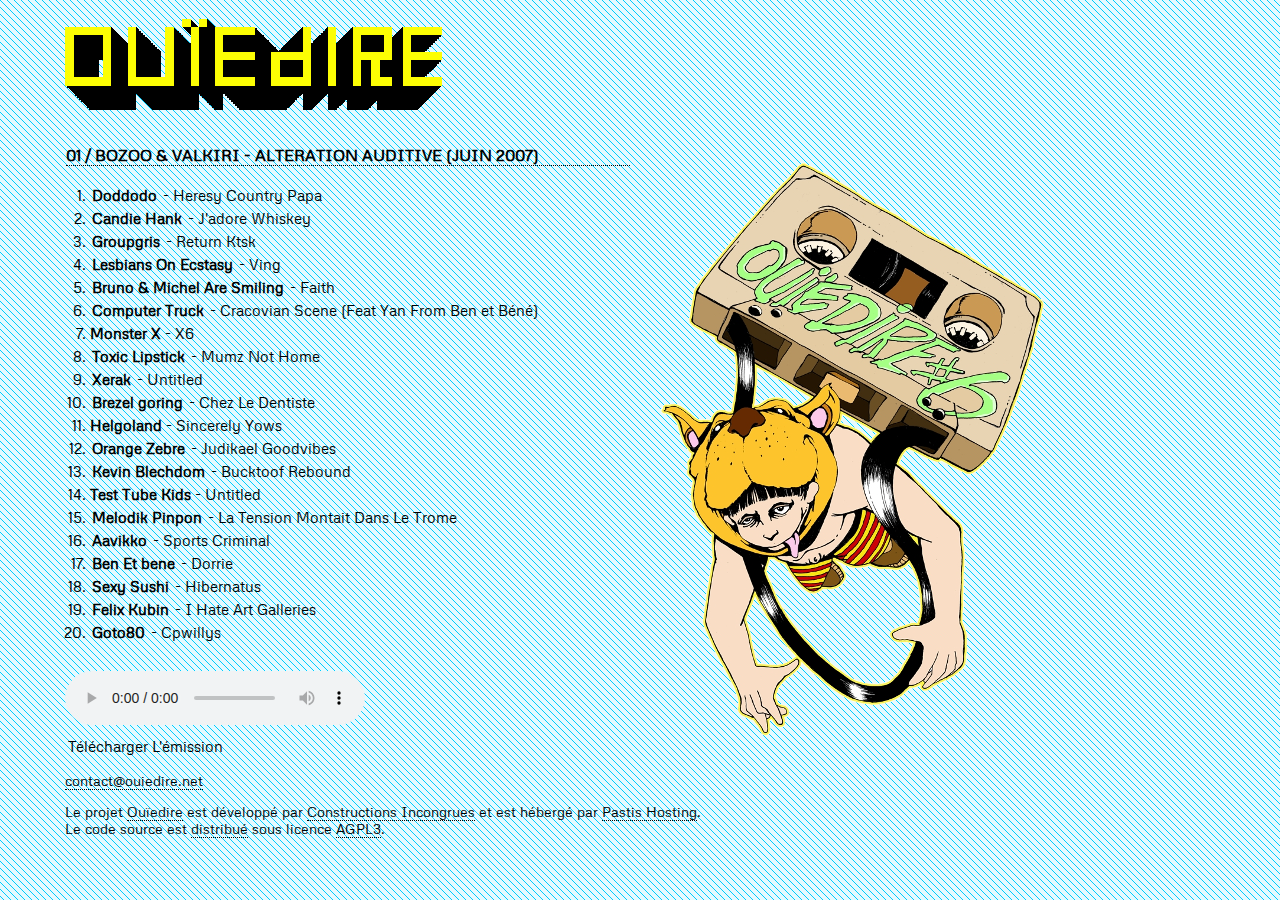
==== show.html @ 3edc5c89 "fichier playlist" ====
<!DOCTYPE html>
<html lang="en">
<head>
<meta charset="utf-8" />
<meta http-equiv="x-ua-compatible" content="ie=edge" />
<meta name="viewport" content="width=device-width, initial-scale=1, minimum-scale=1, maximum-scale=1" />
<title>Unsemantic CSS Framework</title>
<!--[if lt IE 9]>
  <script src="./assets/javascripts/html5.js"></script>
<![endif]-->
<link rel="stylesheet" href="./assets/stylesheets/main.css" />
<!--[if (gt IE 8) | (IEMobile)]><!-->
  <link rel="stylesheet" href="./assets/stylesheets/unsemantic-grid-responsive.css" />
<!--<![endif]-->
<!--[if (lt IE 9) & (!IEMobile)]>
  <link rel="stylesheet" href="./assets/stylesheets/ie.css" />
<![endif]-->
</head>
<body>
  <div class="grid-container">
    <header class="grid-100">
     <a href="#">
     <img src="assets/img/logo.png" alt="Ouïedire" />
     </a>
    </header>

<div class="grid-50 mobile-grid-100">

<h1><a href="">01 / Bozoo &amp; Valkiri </a> - Alteration Auditive (Juin 2007)</h1> 


<ol class="number">
<li><a href="http://doddodo.com/">Doddodo</a> - Heresy Country Papa</li>
<li><a href="http://www.candiehank.com/">Candie Hank</a> - J'adore Whiskey</li>
<li><a href="http://www.myspace.com/groupgriserror">Groupgris</a> - Return Ktsk</li>
<li><a href="http://lezziesonx.com/">Lesbians On Ecstasy</a> - Ving </li>
<li><a href="http://www.bamas.org/">Bruno &amp; Michel Are Smiling </a>- Faith</li>
<li><a href="http://computertruck.parishq.net/">Computer Truck </a>- Cracovian Scene (Feat Yan From Ben et B&eacute;n&eacute;)</li>
<li><span class="text-pink">Monster X</span> - X6</li>
<li><a href="http://www.toxiclipstick.com/">Toxic Lipstick</a> - Mumz Not Home</li>
<li><a href="http://www.xerak.com">Xerak</a> - Untitled</li>
<li><a href="http://gagarinrecords.com/artists/brezelgoering/">Brezel goring</a> - Chez Le Dentiste</li>
<li><span class="text-pink">Helgoland</span> - Sincerely Yows</li>
<li><a href="http://www.orangezebre.com/">Orange Zebre</a> - Judikael Goodvibes</li>
<li><a href="http://www.kevyb.com/">Kevin Blechdom</a> - Bucktoof Rebound</li>
<li><span class="text-pink">Test Tube Kids</span> - Untitled</li>
<li><a href="http://www.billviolet.be/">Melodik Pinpon</a> - La Tension Montait Dans Le Trome</li>
<li><a href="http://www.aavikko.net/">Aavikko</a> - Sports Criminal</li>
<li><a href="http://www.benetbene.net/">Ben Et bene</a> - Dorrie</li>
<li><a href="http://sexysushi.free.fr/">Sexy Sushi</a> - Hibernatus</li>
<li><a href="http://www.felixkubin.com/">Felix Kubin</a> - I Hate Art Galleries</li>
<li><a href="http://www.goto80.com/">Goto80</a> - Cpwillys</li>
</ol> 


<audio controls="controls">
  <source src="assets/emissions/Ouiedire-Emission-n6_www.ouiedire.net.mp3" type="audio/mp3" />
  Votre navigateur n'est pas compatible
</audio>

<p class="donwload"><a href="">Télécharger l'émission</a></p>


</div>
<div class="grid-50 mobile-grid-100">
<p><img src="assets/img/cover/ouiedire_6.png" alt=""></p>
</div>

  <footer class="grid-100">
      <p><a href="mailto:contact@ouiedire.net">contact@ouiedire.net</a></p>
        <p>Le projet <a href="http://www.ouiedire.net">Ouïedire</a> est développé par <a href="http://www.constructions-incongrues.net">Constructions Incongrues</a> et est hébergé par <a href="http://www.pastis-hosting.net">Pastis Hosting</a>.
      <br />Le code source est <a href="https://github.com/constructions-incongrues/">distribué</a> sous licence <a href="http://www.gnu.org/licenses/agpl.html">AGPL3</a>.</p>
    
  </footer>
  <script src="./assets/javascripts/jquery.js"></script>
  <script src="./assets/javascripts/demo.js"></script>
</body>
</html>
---- assets/stylesheets/main.css ----
@import url(http://fonts.googleapis.com/css?family=Metrophobic);

body 
{
background-color: #FFF9FF;
background-image: url(../img/pattern.gif);
background-repeat: repeat; 
background-attachment: fixed;
font-family: 'Metrophobic', sans-serif;
}


html 
{
font-size:62.5%;
}

header img {max-width: 100%; max-height: 100%;margin-left: 2px;margin-bottom: 20px;}

ul
{
list-style-image:url('../img/files_black.png');
} 

li {margin:5px 0 5px 0;font-size: 15px; font-size: 1.5rem;}
li a {text-decoration: none;color:#000;background-color: #e6faff;padding: 2px;}
li a:hover {background-color:#fcfe04;}
footer a
{text-decoration: none;color: #000;
border-bottom: 1px dotted #000;}
footer {margin:20px 0 0 15px;font-size: 14px;font-size: 1.4rem;}

.number a, .text-pink {font-weight: bold;}
.number li a {background-color: transparent}
.number li {font-size: 15px;font-size: 1.5rem;}
.donwload a {background-color:transparent;padding:4px;text-decoration: none;color: #000;}
.number li a:hover {background-color: #fcfe04;padding:2px;}
.donwload {margin:10px 0 0 14px;font-size: 15px;font-size: 1.5rem;text-transform: capitalize;}
h1 a {color: #000;text-decoration: none;}
h1 {font-size:16px;font-size: 1.6rem; text-transform: uppercase;margin: 0px 0 20px 16px;border-bottom: 1px dotted #000;}

audio {margin: 20px 0 0 15px;}
---- assets/stylesheets/unsemantic-grid-responsive.css ----
/* ============================================ */
/* This file has a mobile-to-desktop breakpoint */
/* ============================================ */
@media screen and (max-width: 400px) {
  @-ms-viewport {
    width: 320px;
}
}
@media screen {
  .clear {
    clear: both;
    display: block;
    overflow: hidden;
    visibility: hidden;
    width: 0;
    height: 0;
  }

  .grid-container:before, .clearfix:before,
  .grid-container:after,
  .clearfix:after {
    content: ".";
    display: block;
    overflow: hidden;
    visibility: hidden;
    font-size: 0;
    line-height: 0;
    width: 0;
    height: 0;
  }

  .grid-container:after, .clearfix:after {
    clear: both;
  }

  .grid-container, .clearfix {
    /* <IE7> */
    *zoom: 1;
    /* </IE7> */
  }

  .grid-container {
    margin-left: auto;
    margin-right: auto;
    max-width: 1200px;
    padding-left: 10px;
    padding-right: 10px;
  }

  .grid-5, .mobile-grid-5, .grid-10, .mobile-grid-10, .grid-15, .mobile-grid-15, .grid-20, .mobile-grid-20, .grid-25, .mobile-grid-25, .grid-30, .mobile-grid-30, .grid-35, .mobile-grid-35, .grid-40, .mobile-grid-40, .grid-45, .mobile-grid-45, .grid-50, .mobile-grid-50, .grid-55, .mobile-grid-55, .grid-60, .mobile-grid-60, .grid-65, .mobile-grid-65, .grid-70, .mobile-grid-70, .grid-75, .mobile-grid-75, .grid-80, .mobile-grid-80, .grid-85, .mobile-grid-85, .grid-90, .mobile-grid-90, .grid-95, .mobile-grid-95, .grid-100, .mobile-grid-100, .grid-33, .mobile-grid-33, .grid-66, .mobile-grid-66 {
    -webkit-box-sizing: border-box;
    -moz-box-sizing: border-box;
    box-sizing: border-box;
    padding-left: 10px;
    padding-right: 10px;
    /* <IE7> */
    *padding-left: 0;
    *padding-right: 0;
    /* </IE7> */
  }
  .grid-5 > *, .mobile-grid-5 > *, .grid-10 > *, .mobile-grid-10 > *, .grid-15 > *, .mobile-grid-15 > *, .grid-20 > *, .mobile-grid-20 > *, .grid-25 > *, .mobile-grid-25 > *, .grid-30 > *, .mobile-grid-30 > *, .grid-35 > *, .mobile-grid-35 > *, .grid-40 > *, .mobile-grid-40 > *, .grid-45 > *, .mobile-grid-45 > *, .grid-50 > *, .mobile-grid-50 > *, .grid-55 > *, .mobile-grid-55 > *, .grid-60 > *, .mobile-grid-60 > *, .grid-65 > *, .mobile-grid-65 > *, .grid-70 > *, .mobile-grid-70 > *, .grid-75 > *, .mobile-grid-75 > *, .grid-80 > *, .mobile-grid-80 > *, .grid-85 > *, .mobile-grid-85 > *, .grid-90 > *, .mobile-grid-90 > *, .grid-95 > *, .mobile-grid-95 > *, .grid-100 > *, .mobile-grid-100 > *, .grid-33 > *, .mobile-grid-33 > *, .grid-66 > *, .mobile-grid-66 > * {
    /* <IE7> */
    *margin-left: expression((!this.className.match(/grid-[1-9]/) && this.currentStyle.display === "block" && this.currentStyle.width === "auto") && "10px");
    *margin-right: expression((!this.className.match(/grid-[1-9]/) && this.currentStyle.display === "block" && this.currentStyle.width === "auto") && "10px");
    /* </IE7> */
  }

  .grid-parent {
    padding-left: 0;
    padding-right: 0;
  }

  body {
    min-width: 320px;
  }
}
@media screen and (max-width: 767px) {
  .mobile-grid-100:before,
  .mobile-grid-100:after {
    content: ".";
    display: block;
    overflow: hidden;
    visibility: hidden;
    font-size: 0;
    line-height: 0;
    width: 0;
    height: 0;
  }

  .mobile-grid-100:after {
    clear: both;
  }

  .mobile-grid-100 {
    /* <IE7> */
    *zoom: 1;
    /* </IE7> */
  }

  .mobile-push-5,
  .mobile-pull-5, .mobile-push-10,
  .mobile-pull-10, .mobile-push-15,
  .mobile-pull-15, .mobile-push-20,
  .mobile-pull-20, .mobile-push-25,
  .mobile-pull-25, .mobile-push-30,
  .mobile-pull-30, .mobile-push-35,
  .mobile-pull-35, .mobile-push-40,
  .mobile-pull-40, .mobile-push-45,
  .mobile-pull-45, .mobile-push-50,
  .mobile-pull-50, .mobile-push-55,
  .mobile-pull-55, .mobile-push-60,
  .mobile-pull-60, .mobile-push-65,
  .mobile-pull-65, .mobile-push-70,
  .mobile-pull-70, .mobile-push-75,
  .mobile-pull-75, .mobile-push-80,
  .mobile-pull-80, .mobile-push-85,
  .mobile-pull-85, .mobile-push-90,
  .mobile-pull-90, .mobile-push-95,
  .mobile-pull-95, .mobile-push-33,
  .mobile-pull-33, .mobile-push-66,
  .mobile-pull-66 {
    position: relative;
  }

  .hide-on-mobile {
    display: none !important;
  }

  .mobile-grid-5 {
    float: left;
    width: 5%;
    /* <IE7> */
    *width: expression(Math.floor(0.05 * (this.parentNode.offsetWidth - parseFloat(this.parentNode.currentStyle.paddingLeft) - parseFloat(this.parentNode.currentStyle.paddingRight))) + "px");
    /* </IE7> */
  }

  .mobile-prefix-5 {
    margin-left: 5%;
  }

  .mobile-suffix-5 {
    margin-right: 5%;
  }

  .mobile-push-5 {
    left: 5%;
    /* <IE7> */
    *left: expression(Math.floor(0.05 * (this.parentNode.offsetWidth - parseFloat(this.parentNode.currentStyle.paddingLeft) - parseFloat(this.parentNode.currentStyle.paddingRight))) + "px");
    /* </IE7> */
  }

  .mobile-pull-5 {
    left: -5%;
    /* <IE7> */
    *left: expression(Math.floor(-0.05 * (this.parentNode.offsetWidth - parseFloat(this.parentNode.currentStyle.paddingLeft) - parseFloat(this.parentNode.currentStyle.paddingRight))) + "px");
    /* </IE7> */
  }

  .mobile-grid-10 {
    float: left;
    width: 10%;
    /* <IE7> */
    *width: expression(Math.floor(0.1 * (this.parentNode.offsetWidth - parseFloat(this.parentNode.currentStyle.paddingLeft) - parseFloat(this.parentNode.currentStyle.paddingRight))) + "px");
    /* </IE7> */
  }

  .mobile-prefix-10 {
    margin-left: 10%;
  }

  .mobile-suffix-10 {
    margin-right: 10%;
  }

  .mobile-push-10 {
    left: 10%;
    /* <IE7> */
    *left: expression(Math.floor(0.1 * (this.parentNode.offsetWidth - parseFloat(this.parentNode.currentStyle.paddingLeft) - parseFloat(this.parentNode.currentStyle.paddingRight))) + "px");
    /* </IE7> */
  }

  .mobile-pull-10 {
    left: -10%;
    /* <IE7> */
    *left: expression(Math.floor(-0.1 * (this.parentNode.offsetWidth - parseFloat(this.parentNode.currentStyle.paddingLeft) - parseFloat(this.parentNode.currentStyle.paddingRight))) + "px");
    /* </IE7> */
  }

  .mobile-grid-15 {
    float: left;
    width: 15%;
    /* <IE7> */
    *width: expression(Math.floor(0.15 * (this.parentNode.offsetWidth - parseFloat(this.parentNode.currentStyle.paddingLeft) - parseFloat(this.parentNode.currentStyle.paddingRight))) + "px");
    /* </IE7> */
  }

  .mobile-prefix-15 {
    margin-left: 15%;
  }

  .mobile-suffix-15 {
    margin-right: 15%;
  }

  .mobile-push-15 {
    left: 15%;
    /* <IE7> */
    *left: expression(Math.floor(0.15 * (this.parentNode.offsetWidth - parseFloat(this.parentNode.currentStyle.paddingLeft) - parseFloat(this.parentNode.currentStyle.paddingRight))) + "px");
    /* </IE7> */
  }

  .mobile-pull-15 {
    left: -15%;
    /* <IE7> */
    *left: expression(Math.floor(-0.15 * (this.parentNode.offsetWidth - parseFloat(this.parentNode.currentStyle.paddingLeft) - parseFloat(this.parentNode.currentStyle.paddingRight))) + "px");
    /* </IE7> */
  }

  .mobile-grid-20 {
    float: left;
    width: 20%;
    /* <IE7> */
    *width: expression(Math.floor(0.2 * (this.parentNode.offsetWidth - parseFloat(this.parentNode.currentStyle.paddingLeft) - parseFloat(this.parentNode.currentStyle.paddingRight))) + "px");
    /* </IE7> */
  }

  .mobile-prefix-20 {
    margin-left: 20%;
  }

  .mobile-suffix-20 {
    margin-right: 20%;
  }

  .mobile-push-20 {
    left: 20%;
    /* <IE7> */
    *left: expression(Math.floor(0.2 * (this.parentNode.offsetWidth - parseFloat(this.parentNode.currentStyle.paddingLeft) - parseFloat(this.parentNode.currentStyle.paddingRight))) + "px");
    /* </IE7> */
  }

  .mobile-pull-20 {
    left: -20%;
    /* <IE7> */
    *left: expression(Math.floor(-0.2 * (this.parentNode.offsetWidth - parseFloat(this.parentNode.currentStyle.paddingLeft) - parseFloat(this.parentNode.currentStyle.paddingRight))) + "px");
    /* </IE7> */
  }

  .mobile-grid-25 {
    float: left;
    width: 25%;
    /* <IE7> */
    *width: expression(Math.floor(0.25 * (this.parentNode.offsetWidth - parseFloat(this.parentNode.currentStyle.paddingLeft) - parseFloat(this.parentNode.currentStyle.paddingRight))) + "px");
    /* </IE7> */
  }

  .mobile-prefix-25 {
    margin-left: 25%;
  }

  .mobile-suffix-25 {
    margin-right: 25%;
  }

  .mobile-push-25 {
    left: 25%;
    /* <IE7> */
    *left: expression(Math.floor(0.25 * (this.parentNode.offsetWidth - parseFloat(this.parentNode.currentStyle.paddingLeft) - parseFloat(this.parentNode.currentStyle.paddingRight))) + "px");
    /* </IE7> */
  }

  .mobile-pull-25 {
    left: -25%;
    /* <IE7> */
    *left: expression(Math.floor(-0.25 * (this.parentNode.offsetWidth - parseFloat(this.parentNode.currentStyle.paddingLeft) - parseFloat(this.parentNode.currentStyle.paddingRight))) + "px");
    /* </IE7> */
  }

  .mobile-grid-30 {
    float: left;
    width: 30%;
    /* <IE7> */
    *width: expression(Math.floor(0.3 * (this.parentNode.offsetWidth - parseFloat(this.parentNode.currentStyle.paddingLeft) - parseFloat(this.parentNode.currentStyle.paddingRight))) + "px");
    /* </IE7> */
  }

  .mobile-prefix-30 {
    margin-left: 30%;
  }

  .mobile-suffix-30 {
    margin-right: 30%;
  }

  .mobile-push-30 {
    left: 30%;
    /* <IE7> */
    *left: expression(Math.floor(0.3 * (this.parentNode.offsetWidth - parseFloat(this.parentNode.currentStyle.paddingLeft) - parseFloat(this.parentNode.currentStyle.paddingRight))) + "px");
    /* </IE7> */
  }

  .mobile-pull-30 {
    left: -30%;
    /* <IE7> */
    *left: expression(Math.floor(-0.3 * (this.parentNode.offsetWidth - parseFloat(this.parentNode.currentStyle.paddingLeft) - parseFloat(this.parentNode.currentStyle.paddingRight))) + "px");
    /* </IE7> */
  }

  .mobile-grid-35 {
    float: left;
    width: 35%;
    /* <IE7> */
    *width: expression(Math.floor(0.35 * (this.parentNode.offsetWidth - parseFloat(this.parentNode.currentStyle.paddingLeft) - parseFloat(this.parentNode.currentStyle.paddingRight))) + "px");
    /* </IE7> */
  }

  .mobile-prefix-35 {
    margin-left: 35%;
  }

  .mobile-suffix-35 {
    margin-right: 35%;
  }

  .mobile-push-35 {
    left: 35%;
    /* <IE7> */
    *left: expression(Math.floor(0.35 * (this.parentNode.offsetWidth - parseFloat(this.parentNode.currentStyle.paddingLeft) - parseFloat(this.parentNode.currentStyle.paddingRight))) + "px");
    /* </IE7> */
  }

  .mobile-pull-35 {
    left: -35%;
    /* <IE7> */
    *left: expression(Math.floor(-0.35 * (this.parentNode.offsetWidth - parseFloat(this.parentNode.currentStyle.paddingLeft) - parseFloat(this.parentNode.currentStyle.paddingRight))) + "px");
    /* </IE7> */
  }

  .mobile-grid-40 {
    float: left;
    width: 40%;
    /* <IE7> */
    *width: expression(Math.floor(0.4 * (this.parentNode.offsetWidth - parseFloat(this.parentNode.currentStyle.paddingLeft) - parseFloat(this.parentNode.currentStyle.paddingRight))) + "px");
    /* </IE7> */
  }

  .mobile-prefix-40 {
    margin-left: 40%;
  }

  .mobile-suffix-40 {
    margin-right: 40%;
  }

  .mobile-push-40 {
    left: 40%;
    /* <IE7> */
    *left: expression(Math.floor(0.4 * (this.parentNode.offsetWidth - parseFloat(this.parentNode.currentStyle.paddingLeft) - parseFloat(this.parentNode.currentStyle.paddingRight))) + "px");
    /* </IE7> */
  }

  .mobile-pull-40 {
    left: -40%;
    /* <IE7> */
    *left: expression(Math.floor(-0.4 * (this.parentNode.offsetWidth - parseFloat(this.parentNode.currentStyle.paddingLeft) - parseFloat(this.parentNode.currentStyle.paddingRight))) + "px");
    /* </IE7> */
  }

  .mobile-grid-45 {
    float: left;
    width: 45%;
    /* <IE7> */
    *width: expression(Math.floor(0.45 * (this.parentNode.offsetWidth - parseFloat(this.parentNode.currentStyle.paddingLeft) - parseFloat(this.parentNode.currentStyle.paddingRight))) + "px");
    /* </IE7> */
  }

  .mobile-prefix-45 {
    margin-left: 45%;
  }

  .mobile-suffix-45 {
    margin-right: 45%;
  }

  .mobile-push-45 {
    left: 45%;
    /* <IE7> */
    *left: expression(Math.floor(0.45 * (this.parentNode.offsetWidth - parseFloat(this.parentNode.currentStyle.paddingLeft) - parseFloat(this.parentNode.currentStyle.paddingRight))) + "px");
    /* </IE7> */
  }

  .mobile-pull-45 {
    left: -45%;
    /* <IE7> */
    *left: expression(Math.floor(-0.45 * (this.parentNode.offsetWidth - parseFloat(this.parentNode.currentStyle.paddingLeft) - parseFloat(this.parentNode.currentStyle.paddingRight))) + "px");
    /* </IE7> */
  }

  .mobile-grid-50 {
    float: left;
    width: 50%;
    /* <IE7> */
    *width: expression(Math.floor(0.5 * (this.parentNode.offsetWidth - parseFloat(this.parentNode.currentStyle.paddingLeft) - parseFloat(this.parentNode.currentStyle.paddingRight))) + "px");
    /* </IE7> */
  }

  .mobile-prefix-50 {
    margin-left: 50%;
  }

  .mobile-suffix-50 {
    margin-right: 50%;
  }

  .mobile-push-50 {
    left: 50%;
    /* <IE7> */
    *left: expression(Math.floor(0.5 * (this.parentNode.offsetWidth - parseFloat(this.parentNode.currentStyle.paddingLeft) - parseFloat(this.parentNode.currentStyle.paddingRight))) + "px");
    /* </IE7> */
  }

  .mobile-pull-50 {
    left: -50%;
    /* <IE7> */
    *left: expression(Math.floor(-0.5 * (this.parentNode.offsetWidth - parseFloat(this.parentNode.currentStyle.paddingLeft) - parseFloat(this.parentNode.currentStyle.paddingRight))) + "px");
    /* </IE7> */
  }

  .mobile-grid-55 {
    float: left;
    width: 55%;
    /* <IE7> */
    *width: expression(Math.floor(0.55 * (this.parentNode.offsetWidth - parseFloat(this.parentNode.currentStyle.paddingLeft) - parseFloat(this.parentNode.currentStyle.paddingRight))) + "px");
    /* </IE7> */
  }

  .mobile-prefix-55 {
    margin-left: 55%;
  }

  .mobile-suffix-55 {
    margin-right: 55%;
  }

  .mobile-push-55 {
    left: 55%;
    /* <IE7> */
    *left: expression(Math.floor(0.55 * (this.parentNode.offsetWidth - parseFloat(this.parentNode.currentStyle.paddingLeft) - parseFloat(this.parentNode.currentStyle.paddingRight))) + "px");
    /* </IE7> */
  }

  .mobile-pull-55 {
    left: -55%;
    /* <IE7> */
    *left: expression(Math.floor(-0.55 * (this.parentNode.offsetWidth - parseFloat(this.parentNode.currentStyle.paddingLeft) - parseFloat(this.parentNode.currentStyle.paddingRight))) + "px");
    /* </IE7> */
  }

  .mobile-grid-60 {
    float: left;
    width: 60%;
    /* <IE7> */
    *width: expression(Math.floor(0.6 * (this.parentNode.offsetWidth - parseFloat(this.parentNode.currentStyle.paddingLeft) - parseFloat(this.parentNode.currentStyle.paddingRight))) + "px");
    /* </IE7> */
  }

  .mobile-prefix-60 {
    margin-left: 60%;
  }

  .mobile-suffix-60 {
    margin-right: 60%;
  }

  .mobile-push-60 {
    left: 60%;
    /* <IE7> */
    *left: expression(Math.floor(0.6 * (this.parentNode.offsetWidth - parseFloat(this.parentNode.currentStyle.paddingLeft) - parseFloat(this.parentNode.currentStyle.paddingRight))) + "px");
    /* </IE7> */
  }

  .mobile-pull-60 {
    left: -60%;
    /* <IE7> */
    *left: expression(Math.floor(-0.6 * (this.parentNode.offsetWidth - parseFloat(this.parentNode.currentStyle.paddingLeft) - parseFloat(this.parentNode.currentStyle.paddingRight))) + "px");
    /* </IE7> */
  }

  .mobile-grid-65 {
    float: left;
    width: 65%;
    /* <IE7> */
    *width: expression(Math.floor(0.65 * (this.parentNode.offsetWidth - parseFloat(this.parentNode.currentStyle.paddingLeft) - parseFloat(this.parentNode.currentStyle.paddingRight))) + "px");
    /* </IE7> */
  }

  .mobile-prefix-65 {
    margin-left: 65%;
  }

  .mobile-suffix-65 {
    margin-right: 65%;
  }

  .mobile-push-65 {
    left: 65%;
    /* <IE7> */
    *left: expression(Math.floor(0.65 * (this.parentNode.offsetWidth - parseFloat(this.parentNode.currentStyle.paddingLeft) - parseFloat(this.parentNode.currentStyle.paddingRight))) + "px");
    /* </IE7> */
  }

  .mobile-pull-65 {
    left: -65%;
    /* <IE7> */
    *left: expression(Math.floor(-0.65 * (this.parentNode.offsetWidth - parseFloat(this.parentNode.currentStyle.paddingLeft) - parseFloat(this.parentNode.currentStyle.paddingRight))) + "px");
    /* </IE7> */
  }

  .mobile-grid-70 {
    float: left;
    width: 70%;
    /* <IE7> */
    *width: expression(Math.floor(0.7 * (this.parentNode.offsetWidth - parseFloat(this.parentNode.currentStyle.paddingLeft) - parseFloat(this.parentNode.currentStyle.paddingRight))) + "px");
    /* </IE7> */
  }

  .mobile-prefix-70 {
    margin-left: 70%;
  }

  .mobile-suffix-70 {
    margin-right: 70%;
  }

  .mobile-push-70 {
    left: 70%;
    /* <IE7> */
    *left: expression(Math.floor(0.7 * (this.parentNode.offsetWidth - parseFloat(this.parentNode.currentStyle.paddingLeft) - parseFloat(this.parentNode.currentStyle.paddingRight))) + "px");
    /* </IE7> */
  }

  .mobile-pull-70 {
    left: -70%;
    /* <IE7> */
    *left: expression(Math.floor(-0.7 * (this.parentNode.offsetWidth - parseFloat(this.parentNode.currentStyle.paddingLeft) - parseFloat(this.parentNode.currentStyle.paddingRight))) + "px");
    /* </IE7> */
  }

  .mobile-grid-75 {
    float: left;
    width: 75%;
    /* <IE7> */
    *width: expression(Math.floor(0.75 * (this.parentNode.offsetWidth - parseFloat(this.parentNode.currentStyle.paddingLeft) - parseFloat(this.parentNode.currentStyle.paddingRight))) + "px");
    /* </IE7> */
  }

  .mobile-prefix-75 {
    margin-left: 75%;
  }

  .mobile-suffix-75 {
    margin-right: 75%;
  }

  .mobile-push-75 {
    left: 75%;
    /* <IE7> */
    *left: expression(Math.floor(0.75 * (this.parentNode.offsetWidth - parseFloat(this.parentNode.currentStyle.paddingLeft) - parseFloat(this.parentNode.currentStyle.paddingRight))) + "px");
    /* </IE7> */
  }

  .mobile-pull-75 {
    left: -75%;
    /* <IE7> */
    *left: expression(Math.floor(-0.75 * (this.parentNode.offsetWidth - parseFloat(this.parentNode.currentStyle.paddingLeft) - parseFloat(this.parentNode.currentStyle.paddingRight))) + "px");
    /* </IE7> */
  }

  .mobile-grid-80 {
    float: left;
    width: 80%;
    /* <IE7> */
    *width: expression(Math.floor(0.8 * (this.parentNode.offsetWidth - parseFloat(this.parentNode.currentStyle.paddingLeft) - parseFloat(this.parentNode.currentStyle.paddingRight))) + "px");
    /* </IE7> */
  }

  .mobile-prefix-80 {
    margin-left: 80%;
  }

  .mobile-suffix-80 {
    margin-right: 80%;
  }

  .mobile-push-80 {
    left: 80%;
    /* <IE7> */
    *left: expression(Math.floor(0.8 * (this.parentNode.offsetWidth - parseFloat(this.parentNode.currentStyle.paddingLeft) - parseFloat(this.parentNode.currentStyle.paddingRight))) + "px");
    /* </IE7> */
  }

  .mobile-pull-80 {
    left: -80%;
    /* <IE7> */
    *left: expression(Math.floor(-0.8 * (this.parentNode.offsetWidth - parseFloat(this.parentNode.currentStyle.paddingLeft) - parseFloat(this.parentNode.currentStyle.paddingRight))) + "px");
    /* </IE7> */
  }

  .mobile-grid-85 {
    float: left;
    width: 85%;
    /* <IE7> */
    *width: expression(Math.floor(0.85 * (this.parentNode.offsetWidth - parseFloat(this.parentNode.currentStyle.paddingLeft) - parseFloat(this.parentNode.currentStyle.paddingRight))) + "px");
    /* </IE7> */
  }

  .mobile-prefix-85 {
    margin-left: 85%;
  }

  .mobile-suffix-85 {
    margin-right: 85%;
  }

  .mobile-push-85 {
    left: 85%;
    /* <IE7> */
    *left: expression(Math.floor(0.85 * (this.parentNode.offsetWidth - parseFloat(this.parentNode.currentStyle.paddingLeft) - parseFloat(this.parentNode.currentStyle.paddingRight))) + "px");
    /* </IE7> */
  }

  .mobile-pull-85 {
    left: -85%;
    /* <IE7> */
    *left: expression(Math.floor(-0.85 * (this.parentNode.offsetWidth - parseFloat(this.parentNode.currentStyle.paddingLeft) - parseFloat(this.parentNode.currentStyle.paddingRight))) + "px");
    /* </IE7> */
  }

  .mobile-grid-90 {
    float: left;
    width: 90%;
    /* <IE7> */
    *width: expression(Math.floor(0.9 * (this.parentNode.offsetWidth - parseFloat(this.parentNode.currentStyle.paddingLeft) - parseFloat(this.parentNode.currentStyle.paddingRight))) + "px");
    /* </IE7> */
  }

  .mobile-prefix-90 {
    margin-left: 90%;
  }

  .mobile-suffix-90 {
    margin-right: 90%;
  }

  .mobile-push-90 {
    left: 90%;
    /* <IE7> */
    *left: expression(Math.floor(0.9 * (this.parentNode.offsetWidth - parseFloat(this.parentNode.currentStyle.paddingLeft) - parseFloat(this.parentNode.currentStyle.paddingRight))) + "px");
    /* </IE7> */
  }

  .mobile-pull-90 {
    left: -90%;
    /* <IE7> */
    *left: expression(Math.floor(-0.9 * (this.parentNode.offsetWidth - parseFloat(this.parentNode.currentStyle.paddingLeft) - parseFloat(this.parentNode.currentStyle.paddingRight))) + "px");
    /* </IE7> */
  }

  .mobile-grid-95 {
    float: left;
    width: 95%;
    /* <IE7> */
    *width: expression(Math.floor(0.95 * (this.parentNode.offsetWidth - parseFloat(this.parentNode.currentStyle.paddingLeft) - parseFloat(this.parentNode.currentStyle.paddingRight))) + "px");
    /* </IE7> */
  }

  .mobile-prefix-95 {
    margin-left: 95%;
  }

  .mobile-suffix-95 {
    margin-right: 95%;
  }

  .mobile-push-95 {
    left: 95%;
    /* <IE7> */
    *left: expression(Math.floor(0.95 * (this.parentNode.offsetWidth - parseFloat(this.parentNode.currentStyle.paddingLeft) - parseFloat(this.parentNode.currentStyle.paddingRight))) + "px");
    /* </IE7> */
  }

  .mobile-pull-95 {
    left: -95%;
    /* <IE7> */
    *left: expression(Math.floor(-0.95 * (this.parentNode.offsetWidth - parseFloat(this.parentNode.currentStyle.paddingLeft) - parseFloat(this.parentNode.currentStyle.paddingRight))) + "px");
    /* </IE7> */
  }

  .mobile-grid-33 {
    float: left;
    width: 33.33333%;
    /* <IE7> */
    *width: expression(Math.floor(0.33333 * (this.parentNode.offsetWidth - parseFloat(this.parentNode.currentStyle.paddingLeft) - parseFloat(this.parentNode.currentStyle.paddingRight))) + "px");
    /* </IE7> */
  }

  .mobile-prefix-33 {
    margin-left: 33.33333%;
  }

  .mobile-suffix-33 {
    margin-right: 33.33333%;
  }

  .mobile-push-33 {
    left: 33.33333%;
    /* <IE7> */
    *left: expression(Math.floor(0.33333 * (this.parentNode.offsetWidth - parseFloat(this.parentNode.currentStyle.paddingLeft) - parseFloat(this.parentNode.currentStyle.paddingRight))) + "px");
    /* </IE7> */
  }

  .mobile-pull-33 {
    left: -33.33333%;
    /* <IE7> */
    *left: expression(Math.floor(-0.33333 * (this.parentNode.offsetWidth - parseFloat(this.parentNode.currentStyle.paddingLeft) - parseFloat(this.parentNode.currentStyle.paddingRight))) + "px");
    /* </IE7> */
  }

  .mobile-grid-66 {
    float: left;
    width: 66.66667%;
    /* <IE7> */
    *width: expression(Math.floor(0.66667 * (this.parentNode.offsetWidth - parseFloat(this.parentNode.currentStyle.paddingLeft) - parseFloat(this.parentNode.currentStyle.paddingRight))) + "px");
    /* </IE7> */
  }

  .mobile-prefix-66 {
    margin-left: 66.66667%;
  }

  .mobile-suffix-66 {
    margin-right: 66.66667%;
  }

  .mobile-push-66 {
    left: 66.66667%;
    /* <IE7> */
    *left: expression(Math.floor(0.66667 * (this.parentNode.offsetWidth - parseFloat(this.parentNode.currentStyle.paddingLeft) - parseFloat(this.parentNode.currentStyle.paddingRight))) + "px");
    /* </IE7> */
  }

  .mobile-pull-66 {
    left: -66.66667%;
    /* <IE7> */
    *left: expression(Math.floor(-0.66667 * (this.parentNode.offsetWidth - parseFloat(this.parentNode.currentStyle.paddingLeft) - parseFloat(this.parentNode.currentStyle.paddingRight))) + "px");
    /* </IE7> */
  }

  .mobile-grid-100 {
    clear: both;
    width: 100%;
  }
}
@media screen and (min-width: 768px) {
  .grid-100:before,
  .grid-100:after {
    content: ".";
    display: block;
    overflow: hidden;
    visibility: hidden;
    font-size: 0;
    line-height: 0;
    width: 0;
    height: 0;
  }

  .grid-100:after {
    clear: both;
  }

  .grid-100 {
    /* <IE7> */
    *zoom: 1;
    /* </IE7> */
  }

  .push-5,
  .pull-5, .push-10,
  .pull-10, .push-15,
  .pull-15, .push-20,
  .pull-20, .push-25,
  .pull-25, .push-30,
  .pull-30, .push-35,
  .pull-35, .push-40,
  .pull-40, .push-45,
  .pull-45, .push-50,
  .pull-50, .push-55,
  .pull-55, .push-60,
  .pull-60, .push-65,
  .pull-65, .push-70,
  .pull-70, .push-75,
  .pull-75, .push-80,
  .pull-80, .push-85,
  .pull-85, .push-90,
  .pull-90, .push-95,
  .pull-95, .push-33,
  .pull-33, .push-66,
  .pull-66 {
    position: relative;
  }

  .hide-on-desktop {
    display: none !important;
  }

  .grid-5 {
    float: left;
    width: 5%;
    /* <IE7> */
    *width: expression(Math.floor(0.05 * (this.parentNode.offsetWidth - parseFloat(this.parentNode.currentStyle.paddingLeft) - parseFloat(this.parentNode.currentStyle.paddingRight))) + "px");
    /* </IE7> */
  }

  .prefix-5 {
    margin-left: 5%;
  }

  .suffix-5 {
    margin-right: 5%;
  }

  .push-5 {
    left: 5%;
    /* <IE7> */
    *left: expression(Math.floor(0.05 * (this.parentNode.offsetWidth - parseFloat(this.parentNode.currentStyle.paddingLeft) - parseFloat(this.parentNode.currentStyle.paddingRight))) + "px");
    /* </IE7> */
  }

  .pull-5 {
    left: -5%;
    /* <IE7> */
    *left: expression(Math.floor(-0.05 * (this.parentNode.offsetWidth - parseFloat(this.parentNode.currentStyle.paddingLeft) - parseFloat(this.parentNode.currentStyle.paddingRight))) + "px");
    /* </IE7> */
  }

  .grid-10 {
    float: left;
    width: 10%;
    /* <IE7> */
    *width: expression(Math.floor(0.1 * (this.parentNode.offsetWidth - parseFloat(this.parentNode.currentStyle.paddingLeft) - parseFloat(this.parentNode.currentStyle.paddingRight))) + "px");
    /* </IE7> */
  }

  .prefix-10 {
    margin-left: 10%;
  }

  .suffix-10 {
    margin-right: 10%;
  }

  .push-10 {
    left: 10%;
    /* <IE7> */
    *left: expression(Math.floor(0.1 * (this.parentNode.offsetWidth - parseFloat(this.parentNode.currentStyle.paddingLeft) - parseFloat(this.parentNode.currentStyle.paddingRight))) + "px");
    /* </IE7> */
  }

  .pull-10 {
    left: -10%;
    /* <IE7> */
    *left: expression(Math.floor(-0.1 * (this.parentNode.offsetWidth - parseFloat(this.parentNode.currentStyle.paddingLeft) - parseFloat(this.parentNode.currentStyle.paddingRight))) + "px");
    /* </IE7> */
  }

  .grid-15 {
    float: left;
    width: 15%;
    /* <IE7> */
    *width: expression(Math.floor(0.15 * (this.parentNode.offsetWidth - parseFloat(this.parentNode.currentStyle.paddingLeft) - parseFloat(this.parentNode.currentStyle.paddingRight))) + "px");
    /* </IE7> */
  }

  .prefix-15 {
    margin-left: 15%;
  }

  .suffix-15 {
    margin-right: 15%;
  }

  .push-15 {
    left: 15%;
    /* <IE7> */
    *left: expression(Math.floor(0.15 * (this.parentNode.offsetWidth - parseFloat(this.parentNode.currentStyle.paddingLeft) - parseFloat(this.parentNode.currentStyle.paddingRight))) + "px");
    /* </IE7> */
  }

  .pull-15 {
    left: -15%;
    /* <IE7> */
    *left: expression(Math.floor(-0.15 * (this.parentNode.offsetWidth - parseFloat(this.parentNode.currentStyle.paddingLeft) - parseFloat(this.parentNode.currentStyle.paddingRight))) + "px");
    /* </IE7> */
  }

  .grid-20 {
    float: left;
    width: 20%;
    /* <IE7> */
    *width: expression(Math.floor(0.2 * (this.parentNode.offsetWidth - parseFloat(this.parentNode.currentStyle.paddingLeft) - parseFloat(this.parentNode.currentStyle.paddingRight))) + "px");
    /* </IE7> */
  }

  .prefix-20 {
    margin-left: 20%;
  }

  .suffix-20 {
    margin-right: 20%;
  }

  .push-20 {
    left: 20%;
    /* <IE7> */
    *left: expression(Math.floor(0.2 * (this.parentNode.offsetWidth - parseFloat(this.parentNode.currentStyle.paddingLeft) - parseFloat(this.parentNode.currentStyle.paddingRight))) + "px");
    /* </IE7> */
  }

  .pull-20 {
    left: -20%;
    /* <IE7> */
    *left: expression(Math.floor(-0.2 * (this.parentNode.offsetWidth - parseFloat(this.parentNode.currentStyle.paddingLeft) - parseFloat(this.parentNode.currentStyle.paddingRight))) + "px");
    /* </IE7> */
  }

  .grid-25 {
    float: left;
    width: 25%;
    /* <IE7> */
    *width: expression(Math.floor(0.25 * (this.parentNode.offsetWidth - parseFloat(this.parentNode.currentStyle.paddingLeft) - parseFloat(this.parentNode.currentStyle.paddingRight))) + "px");
    /* </IE7> */
  }

  .prefix-25 {
    margin-left: 25%;
  }

  .suffix-25 {
    margin-right: 25%;
  }

  .push-25 {
    left: 25%;
    /* <IE7> */
    *left: expression(Math.floor(0.25 * (this.parentNode.offsetWidth - parseFloat(this.parentNode.currentStyle.paddingLeft) - parseFloat(this.parentNode.currentStyle.paddingRight))) + "px");
    /* </IE7> */
  }

  .pull-25 {
    left: -25%;
    /* <IE7> */
    *left: expression(Math.floor(-0.25 * (this.parentNode.offsetWidth - parseFloat(this.parentNode.currentStyle.paddingLeft) - parseFloat(this.parentNode.currentStyle.paddingRight))) + "px");
    /* </IE7> */
  }

  .grid-30 {
    float: left;
    width: 30%;
    /* <IE7> */
    *width: expression(Math.floor(0.3 * (this.parentNode.offsetWidth - parseFloat(this.parentNode.currentStyle.paddingLeft) - parseFloat(this.parentNode.currentStyle.paddingRight))) + "px");
    /* </IE7> */
  }

  .prefix-30 {
    margin-left: 30%;
  }

  .suffix-30 {
    margin-right: 30%;
  }

  .push-30 {
    left: 30%;
    /* <IE7> */
    *left: expression(Math.floor(0.3 * (this.parentNode.offsetWidth - parseFloat(this.parentNode.currentStyle.paddingLeft) - parseFloat(this.parentNode.currentStyle.paddingRight))) + "px");
    /* </IE7> */
  }

  .pull-30 {
    left: -30%;
    /* <IE7> */
    *left: expression(Math.floor(-0.3 * (this.parentNode.offsetWidth - parseFloat(this.parentNode.currentStyle.paddingLeft) - parseFloat(this.parentNode.currentStyle.paddingRight))) + "px");
    /* </IE7> */
  }

  .grid-35 {
    float: left;
    width: 35%;
    /* <IE7> */
    *width: expression(Math.floor(0.35 * (this.parentNode.offsetWidth - parseFloat(this.parentNode.currentStyle.paddingLeft) - parseFloat(this.parentNode.currentStyle.paddingRight))) + "px");
    /* </IE7> */
  }

  .prefix-35 {
    margin-left: 35%;
  }

  .suffix-35 {
    margin-right: 35%;
  }

  .push-35 {
    left: 35%;
    /* <IE7> */
    *left: expression(Math.floor(0.35 * (this.parentNode.offsetWidth - parseFloat(this.parentNode.currentStyle.paddingLeft) - parseFloat(this.parentNode.currentStyle.paddingRight))) + "px");
    /* </IE7> */
  }

  .pull-35 {
    left: -35%;
    /* <IE7> */
    *left: expression(Math.floor(-0.35 * (this.parentNode.offsetWidth - parseFloat(this.parentNode.currentStyle.paddingLeft) - parseFloat(this.parentNode.currentStyle.paddingRight))) + "px");
    /* </IE7> */
  }

  .grid-40 {
    float: left;
    width: 40%;
    /* <IE7> */
    *width: expression(Math.floor(0.4 * (this.parentNode.offsetWidth - parseFloat(this.parentNode.currentStyle.paddingLeft) - parseFloat(this.parentNode.currentStyle.paddingRight))) + "px");
    /* </IE7> */
  }

  .prefix-40 {
    margin-left: 40%;
  }

  .suffix-40 {
    margin-right: 40%;
  }

  .push-40 {
    left: 40%;
    /* <IE7> */
    *left: expression(Math.floor(0.4 * (this.parentNode.offsetWidth - parseFloat(this.parentNode.currentStyle.paddingLeft) - parseFloat(this.parentNode.currentStyle.paddingRight))) + "px");
    /* </IE7> */
  }

  .pull-40 {
    left: -40%;
    /* <IE7> */
    *left: expression(Math.floor(-0.4 * (this.parentNode.offsetWidth - parseFloat(this.parentNode.currentStyle.paddingLeft) - parseFloat(this.parentNode.currentStyle.paddingRight))) + "px");
    /* </IE7> */
  }

  .grid-45 {
    float: left;
    width: 45%;
    /* <IE7> */
    *width: expression(Math.floor(0.45 * (this.parentNode.offsetWidth - parseFloat(this.parentNode.currentStyle.paddingLeft) - parseFloat(this.parentNode.currentStyle.paddingRight))) + "px");
    /* </IE7> */
  }

  .prefix-45 {
    margin-left: 45%;
  }

  .suffix-45 {
    margin-right: 45%;
  }

  .push-45 {
    left: 45%;
    /* <IE7> */
    *left: expression(Math.floor(0.45 * (this.parentNode.offsetWidth - parseFloat(this.parentNode.currentStyle.paddingLeft) - parseFloat(this.parentNode.currentStyle.paddingRight))) + "px");
    /* </IE7> */
  }

  .pull-45 {
    left: -45%;
    /* <IE7> */
    *left: expression(Math.floor(-0.45 * (this.parentNode.offsetWidth - parseFloat(this.parentNode.currentStyle.paddingLeft) - parseFloat(this.parentNode.currentStyle.paddingRight))) + "px");
    /* </IE7> */
  }

  .grid-50 {
    float: left;
    width: 50%;
    /* <IE7> */
    *width: expression(Math.floor(0.5 * (this.parentNode.offsetWidth - parseFloat(this.parentNode.currentStyle.paddingLeft) - parseFloat(this.parentNode.currentStyle.paddingRight))) + "px");
    /* </IE7> */
  }

  .prefix-50 {
    margin-left: 50%;
  }

  .suffix-50 {
    margin-right: 50%;
  }

  .push-50 {
    left: 50%;
    /* <IE7> */
    *left: expression(Math.floor(0.5 * (this.parentNode.offsetWidth - parseFloat(this.parentNode.currentStyle.paddingLeft) - parseFloat(this.parentNode.currentStyle.paddingRight))) + "px");
    /* </IE7> */
  }

  .pull-50 {
    left: -50%;
    /* <IE7> */
    *left: expression(Math.floor(-0.5 * (this.parentNode.offsetWidth - parseFloat(this.parentNode.currentStyle.paddingLeft) - parseFloat(this.parentNode.currentStyle.paddingRight))) + "px");
    /* </IE7> */
  }

  .grid-55 {
    float: left;
    width: 55%;
    /* <IE7> */
    *width: expression(Math.floor(0.55 * (this.parentNode.offsetWidth - parseFloat(this.parentNode.currentStyle.paddingLeft) - parseFloat(this.parentNode.currentStyle.paddingRight))) + "px");
    /* </IE7> */
  }

  .prefix-55 {
    margin-left: 55%;
  }

  .suffix-55 {
    margin-right: 55%;
  }

  .push-55 {
    left: 55%;
    /* <IE7> */
    *left: expression(Math.floor(0.55 * (this.parentNode.offsetWidth - parseFloat(this.parentNode.currentStyle.paddingLeft) - parseFloat(this.parentNode.currentStyle.paddingRight))) + "px");
    /* </IE7> */
  }

  .pull-55 {
    left: -55%;
    /* <IE7> */
    *left: expression(Math.floor(-0.55 * (this.parentNode.offsetWidth - parseFloat(this.parentNode.currentStyle.paddingLeft) - parseFloat(this.parentNode.currentStyle.paddingRight))) + "px");
    /* </IE7> */
  }

  .grid-60 {
    float: left;
    width: 60%;
    /* <IE7> */
    *width: expression(Math.floor(0.6 * (this.parentNode.offsetWidth - parseFloat(this.parentNode.currentStyle.paddingLeft) - parseFloat(this.parentNode.currentStyle.paddingRight))) + "px");
    /* </IE7> */
  }

  .prefix-60 {
    margin-left: 60%;
  }

  .suffix-60 {
    margin-right: 60%;
  }

  .push-60 {
    left: 60%;
    /* <IE7> */
    *left: expression(Math.floor(0.6 * (this.parentNode.offsetWidth - parseFloat(this.parentNode.currentStyle.paddingLeft) - parseFloat(this.parentNode.currentStyle.paddingRight))) + "px");
    /* </IE7> */
  }

  .pull-60 {
    left: -60%;
    /* <IE7> */
    *left: expression(Math.floor(-0.6 * (this.parentNode.offsetWidth - parseFloat(this.parentNode.currentStyle.paddingLeft) - parseFloat(this.parentNode.currentStyle.paddingRight))) + "px");
    /* </IE7> */
  }

  .grid-65 {
    float: left;
    width: 65%;
    /* <IE7> */
    *width: expression(Math.floor(0.65 * (this.parentNode.offsetWidth - parseFloat(this.parentNode.currentStyle.paddingLeft) - parseFloat(this.parentNode.currentStyle.paddingRight))) + "px");
    /* </IE7> */
  }

  .prefix-65 {
    margin-left: 65%;
  }

  .suffix-65 {
    margin-right: 65%;
  }

  .push-65 {
    left: 65%;
    /* <IE7> */
    *left: expression(Math.floor(0.65 * (this.parentNode.offsetWidth - parseFloat(this.parentNode.currentStyle.paddingLeft) - parseFloat(this.parentNode.currentStyle.paddingRight))) + "px");
    /* </IE7> */
  }

  .pull-65 {
    left: -65%;
    /* <IE7> */
    *left: expression(Math.floor(-0.65 * (this.parentNode.offsetWidth - parseFloat(this.parentNode.currentStyle.paddingLeft) - parseFloat(this.parentNode.currentStyle.paddingRight))) + "px");
    /* </IE7> */
  }

  .grid-70 {
    float: left;
    width: 70%;
    /* <IE7> */
    *width: expression(Math.floor(0.7 * (this.parentNode.offsetWidth - parseFloat(this.parentNode.currentStyle.paddingLeft) - parseFloat(this.parentNode.currentStyle.paddingRight))) + "px");
    /* </IE7> */
  }

  .prefix-70 {
    margin-left: 70%;
  }

  .suffix-70 {
    margin-right: 70%;
  }

  .push-70 {
    left: 70%;
    /* <IE7> */
    *left: expression(Math.floor(0.7 * (this.parentNode.offsetWidth - parseFloat(this.parentNode.currentStyle.paddingLeft) - parseFloat(this.parentNode.currentStyle.paddingRight))) + "px");
    /* </IE7> */
  }

  .pull-70 {
    left: -70%;
    /* <IE7> */
    *left: expression(Math.floor(-0.7 * (this.parentNode.offsetWidth - parseFloat(this.parentNode.currentStyle.paddingLeft) - parseFloat(this.parentNode.currentStyle.paddingRight))) + "px");
    /* </IE7> */
  }

  .grid-75 {
    float: left;
    width: 75%;
    /* <IE7> */
    *width: expression(Math.floor(0.75 * (this.parentNode.offsetWidth - parseFloat(this.parentNode.currentStyle.paddingLeft) - parseFloat(this.parentNode.currentStyle.paddingRight))) + "px");
    /* </IE7> */
  }

  .prefix-75 {
    margin-left: 75%;
  }

  .suffix-75 {
    margin-right: 75%;
  }

  .push-75 {
    left: 75%;
    /* <IE7> */
    *left: expression(Math.floor(0.75 * (this.parentNode.offsetWidth - parseFloat(this.parentNode.currentStyle.paddingLeft) - parseFloat(this.parentNode.currentStyle.paddingRight))) + "px");
    /* </IE7> */
  }

  .pull-75 {
    left: -75%;
    /* <IE7> */
    *left: expression(Math.floor(-0.75 * (this.parentNode.offsetWidth - parseFloat(this.parentNode.currentStyle.paddingLeft) - parseFloat(this.parentNode.currentStyle.paddingRight))) + "px");
    /* </IE7> */
  }

  .grid-80 {
    float: left;
    width: 80%;
    /* <IE7> */
    *width: expression(Math.floor(0.8 * (this.parentNode.offsetWidth - parseFloat(this.parentNode.currentStyle.paddingLeft) - parseFloat(this.parentNode.currentStyle.paddingRight))) + "px");
    /* </IE7> */
  }

  .prefix-80 {
    margin-left: 80%;
  }

  .suffix-80 {
    margin-right: 80%;
  }

  .push-80 {
    left: 80%;
    /* <IE7> */
    *left: expression(Math.floor(0.8 * (this.parentNode.offsetWidth - parseFloat(this.parentNode.currentStyle.paddingLeft) - parseFloat(this.parentNode.currentStyle.paddingRight))) + "px");
    /* </IE7> */
  }

  .pull-80 {
    left: -80%;
    /* <IE7> */
    *left: expression(Math.floor(-0.8 * (this.parentNode.offsetWidth - parseFloat(this.parentNode.currentStyle.paddingLeft) - parseFloat(this.parentNode.currentStyle.paddingRight))) + "px");
    /* </IE7> */
  }

  .grid-85 {
    float: left;
    width: 85%;
    /* <IE7> */
    *width: expression(Math.floor(0.85 * (this.parentNode.offsetWidth - parseFloat(this.parentNode.currentStyle.paddingLeft) - parseFloat(this.parentNode.currentStyle.paddingRight))) + "px");
    /* </IE7> */
  }

  .prefix-85 {
    margin-left: 85%;
  }

  .suffix-85 {
    margin-right: 85%;
  }

  .push-85 {
    left: 85%;
    /* <IE7> */
    *left: expression(Math.floor(0.85 * (this.parentNode.offsetWidth - parseFloat(this.parentNode.currentStyle.paddingLeft) - parseFloat(this.parentNode.currentStyle.paddingRight))) + "px");
    /* </IE7> */
  }

  .pull-85 {
    left: -85%;
    /* <IE7> */
    *left: expression(Math.floor(-0.85 * (this.parentNode.offsetWidth - parseFloat(this.parentNode.currentStyle.paddingLeft) - parseFloat(this.parentNode.currentStyle.paddingRight))) + "px");
    /* </IE7> */
  }

  .grid-90 {
    float: left;
    width: 90%;
    /* <IE7> */
    *width: expression(Math.floor(0.9 * (this.parentNode.offsetWidth - parseFloat(this.parentNode.currentStyle.paddingLeft) - parseFloat(this.parentNode.currentStyle.paddingRight))) + "px");
    /* </IE7> */
  }

  .prefix-90 {
    margin-left: 90%;
  }

  .suffix-90 {
    margin-right: 90%;
  }

  .push-90 {
    left: 90%;
    /* <IE7> */
    *left: expression(Math.floor(0.9 * (this.parentNode.offsetWidth - parseFloat(this.parentNode.currentStyle.paddingLeft) - parseFloat(this.parentNode.currentStyle.paddingRight))) + "px");
    /* </IE7> */
  }

  .pull-90 {
    left: -90%;
    /* <IE7> */
    *left: expression(Math.floor(-0.9 * (this.parentNode.offsetWidth - parseFloat(this.parentNode.currentStyle.paddingLeft) - parseFloat(this.parentNode.currentStyle.paddingRight))) + "px");
    /* </IE7> */
  }

  .grid-95 {
    float: left;
    width: 95%;
    /* <IE7> */
    *width: expression(Math.floor(0.95 * (this.parentNode.offsetWidth - parseFloat(this.parentNode.currentStyle.paddingLeft) - parseFloat(this.parentNode.currentStyle.paddingRight))) + "px");
    /* </IE7> */
  }

  .prefix-95 {
    margin-left: 95%;
  }

  .suffix-95 {
    margin-right: 95%;
  }

  .push-95 {
    left: 95%;
    /* <IE7> */
    *left: expression(Math.floor(0.95 * (this.parentNode.offsetWidth - parseFloat(this.parentNode.currentStyle.paddingLeft) - parseFloat(this.parentNode.currentStyle.paddingRight))) + "px");
    /* </IE7> */
  }

  .pull-95 {
    left: -95%;
    /* <IE7> */
    *left: expression(Math.floor(-0.95 * (this.parentNode.offsetWidth - parseFloat(this.parentNode.currentStyle.paddingLeft) - parseFloat(this.parentNode.currentStyle.paddingRight))) + "px");
    /* </IE7> */
  }

  .grid-33 {
    float: left;
    width: 33.33333%;
    /* <IE7> */
    *width: expression(Math.floor(0.33333 * (this.parentNode.offsetWidth - parseFloat(this.parentNode.currentStyle.paddingLeft) - parseFloat(this.parentNode.currentStyle.paddingRight))) + "px");
    /* </IE7> */
  }

  .prefix-33 {
    margin-left: 33.33333%;
  }

  .suffix-33 {
    margin-right: 33.33333%;
  }

  .push-33 {
    left: 33.33333%;
    /* <IE7> */
    *left: expression(Math.floor(0.33333 * (this.parentNode.offsetWidth - parseFloat(this.parentNode.currentStyle.paddingLeft) - parseFloat(this.parentNode.currentStyle.paddingRight))) + "px");
    /* </IE7> */
  }

  .pull-33 {
    left: -33.33333%;
    /* <IE7> */
    *left: expression(Math.floor(-0.33333 * (this.parentNode.offsetWidth - parseFloat(this.parentNode.currentStyle.paddingLeft) - parseFloat(this.parentNode.currentStyle.paddingRight))) + "px");
    /* </IE7> */
  }

  .grid-66 {
    float: left;
    width: 66.66667%;
    /* <IE7> */
    *width: expression(Math.floor(0.66667 * (this.parentNode.offsetWidth - parseFloat(this.parentNode.currentStyle.paddingLeft) - parseFloat(this.parentNode.currentStyle.paddingRight))) + "px");
    /* </IE7> */
  }

  .prefix-66 {
    margin-left: 66.66667%;
  }

  .suffix-66 {
    margin-right: 66.66667%;
  }

  .push-66 {
    left: 66.66667%;
    /* <IE7> */
    *left: expression(Math.floor(0.66667 * (this.parentNode.offsetWidth - parseFloat(this.parentNode.currentStyle.paddingLeft) - parseFloat(this.parentNode.currentStyle.paddingRight))) + "px");
    /* </IE7> */
  }

  .pull-66 {
    left: -66.66667%;
    /* <IE7> */
    *left: expression(Math.floor(-0.66667 * (this.parentNode.offsetWidth - parseFloat(this.parentNode.currentStyle.paddingLeft) - parseFloat(this.parentNode.currentStyle.paddingRight))) + "px");
    /* </IE7> */
  }

  .grid-100 {
    clear: both;
    width: 100%;
  }
}
---- assets/stylesheets/ie.css ----
.clear {
  clear: both;
  display: block;
  overflow: hidden;
  visibility: hidden;
  width: 0;
  height: 0;
}

.grid-container:before, .grid-100:before, .clearfix:before,
.grid-container:after,
.grid-100:after,
.clearfix:after {
  content: ".";
  display: block;
  overflow: hidden;
  visibility: hidden;
  font-size: 0;
  line-height: 0;
  width: 0;
  height: 0;
}

.grid-container:after, .grid-100:after, .clearfix:after {
  clear: both;
}

.grid-container, .grid-100, .clearfix {
  /* <IE7> */
  *zoom: 1;
  /* </IE7> */
}

.grid-container {
  margin-left: auto;
  margin-right: auto;
  max-width: 1200px;
  padding-left: 10px;
  padding-right: 10px;
}

.grid-5, .mobile-grid-5, .grid-10, .mobile-grid-10, .grid-15, .mobile-grid-15, .grid-20, .mobile-grid-20, .grid-25, .mobile-grid-25, .grid-30, .mobile-grid-30, .grid-35, .mobile-grid-35, .grid-40, .mobile-grid-40, .grid-45, .mobile-grid-45, .grid-50, .mobile-grid-50, .grid-55, .mobile-grid-55, .grid-60, .mobile-grid-60, .grid-65, .mobile-grid-65, .grid-70, .mobile-grid-70, .grid-75, .mobile-grid-75, .grid-80, .mobile-grid-80, .grid-85, .mobile-grid-85, .grid-90, .mobile-grid-90, .grid-95, .mobile-grid-95, .grid-100, .mobile-grid-100, .grid-33, .mobile-grid-33, .grid-66, .mobile-grid-66 {
  -webkit-box-sizing: border-box;
  -moz-box-sizing: border-box;
  box-sizing: border-box;
  padding-left: 10px;
  padding-right: 10px;
  /* <IE7> */
  *padding-left: 0;
  *padding-right: 0;
  /* </IE7> */
}
.grid-5 > *, .mobile-grid-5 > *, .grid-10 > *, .mobile-grid-10 > *, .grid-15 > *, .mobile-grid-15 > *, .grid-20 > *, .mobile-grid-20 > *, .grid-25 > *, .mobile-grid-25 > *, .grid-30 > *, .mobile-grid-30 > *, .grid-35 > *, .mobile-grid-35 > *, .grid-40 > *, .mobile-grid-40 > *, .grid-45 > *, .mobile-grid-45 > *, .grid-50 > *, .mobile-grid-50 > *, .grid-55 > *, .mobile-grid-55 > *, .grid-60 > *, .mobile-grid-60 > *, .grid-65 > *, .mobile-grid-65 > *, .grid-70 > *, .mobile-grid-70 > *, .grid-75 > *, .mobile-grid-75 > *, .grid-80 > *, .mobile-grid-80 > *, .grid-85 > *, .mobile-grid-85 > *, .grid-90 > *, .mobile-grid-90 > *, .grid-95 > *, .mobile-grid-95 > *, .grid-100 > *, .mobile-grid-100 > *, .grid-33 > *, .mobile-grid-33 > *, .grid-66 > *, .mobile-grid-66 > * {
  /* <IE7> */
  *margin-left: expression((!this.className.match(/grid-[1-9]/) && this.currentStyle.display === "block" && this.currentStyle.width === "auto") && "10px");
  *margin-right: expression((!this.className.match(/grid-[1-9]/) && this.currentStyle.display === "block" && this.currentStyle.width === "auto") && "10px");
  /* </IE7> */
}

.grid-parent {
  padding-left: 0;
  padding-right: 0;
}

.push-5,
.pull-5, .push-10,
.pull-10, .push-15,
.pull-15, .push-20,
.pull-20, .push-25,
.pull-25, .push-30,
.pull-30, .push-35,
.pull-35, .push-40,
.pull-40, .push-45,
.pull-45, .push-50,
.pull-50, .push-55,
.pull-55, .push-60,
.pull-60, .push-65,
.pull-65, .push-70,
.pull-70, .push-75,
.pull-75, .push-80,
.pull-80, .push-85,
.pull-85, .push-90,
.pull-90, .push-95,
.pull-95, .push-33,
.pull-33, .push-66,
.pull-66 {
  position: relative;
}

.hide-on-desktop {
  display: none !important;
}

.grid-5 {
  float: left;
  width: 5%;
  /* <IE7> */
  *width: expression(Math.floor(0.05 * (this.parentNode.offsetWidth - parseFloat(this.parentNode.currentStyle.paddingLeft) - parseFloat(this.parentNode.currentStyle.paddingRight))) + "px");
  /* </IE7> */
}

.prefix-5 {
  margin-left: 5%;
}

.suffix-5 {
  margin-right: 5%;
}

.push-5 {
  left: 5%;
  /* <IE7> */
  *left: expression(Math.floor(0.05 * (this.parentNode.offsetWidth - parseFloat(this.parentNode.currentStyle.paddingLeft) - parseFloat(this.parentNode.currentStyle.paddingRight))) + "px");
  /* </IE7> */
}

.pull-5 {
  left: -5%;
  /* <IE7> */
  *left: expression(Math.floor(-0.05 * (this.parentNode.offsetWidth - parseFloat(this.parentNode.currentStyle.paddingLeft) - parseFloat(this.parentNode.currentStyle.paddingRight))) + "px");
  /* </IE7> */
}

.grid-10 {
  float: left;
  width: 10%;
  /* <IE7> */
  *width: expression(Math.floor(0.1 * (this.parentNode.offsetWidth - parseFloat(this.parentNode.currentStyle.paddingLeft) - parseFloat(this.parentNode.currentStyle.paddingRight))) + "px");
  /* </IE7> */
}

.prefix-10 {
  margin-left: 10%;
}

.suffix-10 {
  margin-right: 10%;
}

.push-10 {
  left: 10%;
  /* <IE7> */
  *left: expression(Math.floor(0.1 * (this.parentNode.offsetWidth - parseFloat(this.parentNode.currentStyle.paddingLeft) - parseFloat(this.parentNode.currentStyle.paddingRight))) + "px");
  /* </IE7> */
}

.pull-10 {
  left: -10%;
  /* <IE7> */
  *left: expression(Math.floor(-0.1 * (this.parentNode.offsetWidth - parseFloat(this.parentNode.currentStyle.paddingLeft) - parseFloat(this.parentNode.currentStyle.paddingRight))) + "px");
  /* </IE7> */
}

.grid-15 {
  float: left;
  width: 15%;
  /* <IE7> */
  *width: expression(Math.floor(0.15 * (this.parentNode.offsetWidth - parseFloat(this.parentNode.currentStyle.paddingLeft) - parseFloat(this.parentNode.currentStyle.paddingRight))) + "px");
  /* </IE7> */
}

.prefix-15 {
  margin-left: 15%;
}

.suffix-15 {
  margin-right: 15%;
}

.push-15 {
  left: 15%;
  /* <IE7> */
  *left: expression(Math.floor(0.15 * (this.parentNode.offsetWidth - parseFloat(this.parentNode.currentStyle.paddingLeft) - parseFloat(this.parentNode.currentStyle.paddingRight))) + "px");
  /* </IE7> */
}

.pull-15 {
  left: -15%;
  /* <IE7> */
  *left: expression(Math.floor(-0.15 * (this.parentNode.offsetWidth - parseFloat(this.parentNode.currentStyle.paddingLeft) - parseFloat(this.parentNode.currentStyle.paddingRight))) + "px");
  /* </IE7> */
}

.grid-20 {
  float: left;
  width: 20%;
  /* <IE7> */
  *width: expression(Math.floor(0.2 * (this.parentNode.offsetWidth - parseFloat(this.parentNode.currentStyle.paddingLeft) - parseFloat(this.parentNode.currentStyle.paddingRight))) + "px");
  /* </IE7> */
}

.prefix-20 {
  margin-left: 20%;
}

.suffix-20 {
  margin-right: 20%;
}

.push-20 {
  left: 20%;
  /* <IE7> */
  *left: expression(Math.floor(0.2 * (this.parentNode.offsetWidth - parseFloat(this.parentNode.currentStyle.paddingLeft) - parseFloat(this.parentNode.currentStyle.paddingRight))) + "px");
  /* </IE7> */
}

.pull-20 {
  left: -20%;
  /* <IE7> */
  *left: expression(Math.floor(-0.2 * (this.parentNode.offsetWidth - parseFloat(this.parentNode.currentStyle.paddingLeft) - parseFloat(this.parentNode.currentStyle.paddingRight))) + "px");
  /* </IE7> */
}

.grid-25 {
  float: left;
  width: 25%;
  /* <IE7> */
  *width: expression(Math.floor(0.25 * (this.parentNode.offsetWidth - parseFloat(this.parentNode.currentStyle.paddingLeft) - parseFloat(this.parentNode.currentStyle.paddingRight))) + "px");
  /* </IE7> */
}

.prefix-25 {
  margin-left: 25%;
}

.suffix-25 {
  margin-right: 25%;
}

.push-25 {
  left: 25%;
  /* <IE7> */
  *left: expression(Math.floor(0.25 * (this.parentNode.offsetWidth - parseFloat(this.parentNode.currentStyle.paddingLeft) - parseFloat(this.parentNode.currentStyle.paddingRight))) + "px");
  /* </IE7> */
}

.pull-25 {
  left: -25%;
  /* <IE7> */
  *left: expression(Math.floor(-0.25 * (this.parentNode.offsetWidth - parseFloat(this.parentNode.currentStyle.paddingLeft) - parseFloat(this.parentNode.currentStyle.paddingRight))) + "px");
  /* </IE7> */
}

.grid-30 {
  float: left;
  width: 30%;
  /* <IE7> */
  *width: expression(Math.floor(0.3 * (this.parentNode.offsetWidth - parseFloat(this.parentNode.currentStyle.paddingLeft) - parseFloat(this.parentNode.currentStyle.paddingRight))) + "px");
  /* </IE7> */
}

.prefix-30 {
  margin-left: 30%;
}

.suffix-30 {
  margin-right: 30%;
}

.push-30 {
  left: 30%;
  /* <IE7> */
  *left: expression(Math.floor(0.3 * (this.parentNode.offsetWidth - parseFloat(this.parentNode.currentStyle.paddingLeft) - parseFloat(this.parentNode.currentStyle.paddingRight))) + "px");
  /* </IE7> */
}

.pull-30 {
  left: -30%;
  /* <IE7> */
  *left: expression(Math.floor(-0.3 * (this.parentNode.offsetWidth - parseFloat(this.parentNode.currentStyle.paddingLeft) - parseFloat(this.parentNode.currentStyle.paddingRight))) + "px");
  /* </IE7> */
}

.grid-35 {
  float: left;
  width: 35%;
  /* <IE7> */
  *width: expression(Math.floor(0.35 * (this.parentNode.offsetWidth - parseFloat(this.parentNode.currentStyle.paddingLeft) - parseFloat(this.parentNode.currentStyle.paddingRight))) + "px");
  /* </IE7> */
}

.prefix-35 {
  margin-left: 35%;
}

.suffix-35 {
  margin-right: 35%;
}

.push-35 {
  left: 35%;
  /* <IE7> */
  *left: expression(Math.floor(0.35 * (this.parentNode.offsetWidth - parseFloat(this.parentNode.currentStyle.paddingLeft) - parseFloat(this.parentNode.currentStyle.paddingRight))) + "px");
  /* </IE7> */
}

.pull-35 {
  left: -35%;
  /* <IE7> */
  *left: expression(Math.floor(-0.35 * (this.parentNode.offsetWidth - parseFloat(this.parentNode.currentStyle.paddingLeft) - parseFloat(this.parentNode.currentStyle.paddingRight))) + "px");
  /* </IE7> */
}

.grid-40 {
  float: left;
  width: 40%;
  /* <IE7> */
  *width: expression(Math.floor(0.4 * (this.parentNode.offsetWidth - parseFloat(this.parentNode.currentStyle.paddingLeft) - parseFloat(this.parentNode.currentStyle.paddingRight))) + "px");
  /* </IE7> */
}

.prefix-40 {
  margin-left: 40%;
}

.suffix-40 {
  margin-right: 40%;
}

.push-40 {
  left: 40%;
  /* <IE7> */
  *left: expression(Math.floor(0.4 * (this.parentNode.offsetWidth - parseFloat(this.parentNode.currentStyle.paddingLeft) - parseFloat(this.parentNode.currentStyle.paddingRight))) + "px");
  /* </IE7> */
}

.pull-40 {
  left: -40%;
  /* <IE7> */
  *left: expression(Math.floor(-0.4 * (this.parentNode.offsetWidth - parseFloat(this.parentNode.currentStyle.paddingLeft) - parseFloat(this.parentNode.currentStyle.paddingRight))) + "px");
  /* </IE7> */
}

.grid-45 {
  float: left;
  width: 45%;
  /* <IE7> */
  *width: expression(Math.floor(0.45 * (this.parentNode.offsetWidth - parseFloat(this.parentNode.currentStyle.paddingLeft) - parseFloat(this.parentNode.currentStyle.paddingRight))) + "px");
  /* </IE7> */
}

.prefix-45 {
  margin-left: 45%;
}

.suffix-45 {
  margin-right: 45%;
}

.push-45 {
  left: 45%;
  /* <IE7> */
  *left: expression(Math.floor(0.45 * (this.parentNode.offsetWidth - parseFloat(this.parentNode.currentStyle.paddingLeft) - parseFloat(this.parentNode.currentStyle.paddingRight))) + "px");
  /* </IE7> */
}

.pull-45 {
  left: -45%;
  /* <IE7> */
  *left: expression(Math.floor(-0.45 * (this.parentNode.offsetWidth - parseFloat(this.parentNode.currentStyle.paddingLeft) - parseFloat(this.parentNode.currentStyle.paddingRight))) + "px");
  /* </IE7> */
}

.grid-50 {
  float: left;
  width: 50%;
  /* <IE7> */
  *width: expression(Math.floor(0.5 * (this.parentNode.offsetWidth - parseFloat(this.parentNode.currentStyle.paddingLeft) - parseFloat(this.parentNode.currentStyle.paddingRight))) + "px");
  /* </IE7> */
}

.prefix-50 {
  margin-left: 50%;
}

.suffix-50 {
  margin-right: 50%;
}

.push-50 {
  left: 50%;
  /* <IE7> */
  *left: expression(Math.floor(0.5 * (this.parentNode.offsetWidth - parseFloat(this.parentNode.currentStyle.paddingLeft) - parseFloat(this.parentNode.currentStyle.paddingRight))) + "px");
  /* </IE7> */
}

.pull-50 {
  left: -50%;
  /* <IE7> */
  *left: expression(Math.floor(-0.5 * (this.parentNode.offsetWidth - parseFloat(this.parentNode.currentStyle.paddingLeft) - parseFloat(this.parentNode.currentStyle.paddingRight))) + "px");
  /* </IE7> */
}

.grid-55 {
  float: left;
  width: 55%;
  /* <IE7> */
  *width: expression(Math.floor(0.55 * (this.parentNode.offsetWidth - parseFloat(this.parentNode.currentStyle.paddingLeft) - parseFloat(this.parentNode.currentStyle.paddingRight))) + "px");
  /* </IE7> */
}

.prefix-55 {
  margin-left: 55%;
}

.suffix-55 {
  margin-right: 55%;
}

.push-55 {
  left: 55%;
  /* <IE7> */
  *left: expression(Math.floor(0.55 * (this.parentNode.offsetWidth - parseFloat(this.parentNode.currentStyle.paddingLeft) - parseFloat(this.parentNode.currentStyle.paddingRight))) + "px");
  /* </IE7> */
}

.pull-55 {
  left: -55%;
  /* <IE7> */
  *left: expression(Math.floor(-0.55 * (this.parentNode.offsetWidth - parseFloat(this.parentNode.currentStyle.paddingLeft) - parseFloat(this.parentNode.currentStyle.paddingRight))) + "px");
  /* </IE7> */
}

.grid-60 {
  float: left;
  width: 60%;
  /* <IE7> */
  *width: expression(Math.floor(0.6 * (this.parentNode.offsetWidth - parseFloat(this.parentNode.currentStyle.paddingLeft) - parseFloat(this.parentNode.currentStyle.paddingRight))) + "px");
  /* </IE7> */
}

.prefix-60 {
  margin-left: 60%;
}

.suffix-60 {
  margin-right: 60%;
}

.push-60 {
  left: 60%;
  /* <IE7> */
  *left: expression(Math.floor(0.6 * (this.parentNode.offsetWidth - parseFloat(this.parentNode.currentStyle.paddingLeft) - parseFloat(this.parentNode.currentStyle.paddingRight))) + "px");
  /* </IE7> */
}

.pull-60 {
  left: -60%;
  /* <IE7> */
  *left: expression(Math.floor(-0.6 * (this.parentNode.offsetWidth - parseFloat(this.parentNode.currentStyle.paddingLeft) - parseFloat(this.parentNode.currentStyle.paddingRight))) + "px");
  /* </IE7> */
}

.grid-65 {
  float: left;
  width: 65%;
  /* <IE7> */
  *width: expression(Math.floor(0.65 * (this.parentNode.offsetWidth - parseFloat(this.parentNode.currentStyle.paddingLeft) - parseFloat(this.parentNode.currentStyle.paddingRight))) + "px");
  /* </IE7> */
}

.prefix-65 {
  margin-left: 65%;
}

.suffix-65 {
  margin-right: 65%;
}

.push-65 {
  left: 65%;
  /* <IE7> */
  *left: expression(Math.floor(0.65 * (this.parentNode.offsetWidth - parseFloat(this.parentNode.currentStyle.paddingLeft) - parseFloat(this.parentNode.currentStyle.paddingRight))) + "px");
  /* </IE7> */
}

.pull-65 {
  left: -65%;
  /* <IE7> */
  *left: expression(Math.floor(-0.65 * (this.parentNode.offsetWidth - parseFloat(this.parentNode.currentStyle.paddingLeft) - parseFloat(this.parentNode.currentStyle.paddingRight))) + "px");
  /* </IE7> */
}

.grid-70 {
  float: left;
  width: 70%;
  /* <IE7> */
  *width: expression(Math.floor(0.7 * (this.parentNode.offsetWidth - parseFloat(this.parentNode.currentStyle.paddingLeft) - parseFloat(this.parentNode.currentStyle.paddingRight))) + "px");
  /* </IE7> */
}

.prefix-70 {
  margin-left: 70%;
}

.suffix-70 {
  margin-right: 70%;
}

.push-70 {
  left: 70%;
  /* <IE7> */
  *left: expression(Math.floor(0.7 * (this.parentNode.offsetWidth - parseFloat(this.parentNode.currentStyle.paddingLeft) - parseFloat(this.parentNode.currentStyle.paddingRight))) + "px");
  /* </IE7> */
}

.pull-70 {
  left: -70%;
  /* <IE7> */
  *left: expression(Math.floor(-0.7 * (this.parentNode.offsetWidth - parseFloat(this.parentNode.currentStyle.paddingLeft) - parseFloat(this.parentNode.currentStyle.paddingRight))) + "px");
  /* </IE7> */
}

.grid-75 {
  float: left;
  width: 75%;
  /* <IE7> */
  *width: expression(Math.floor(0.75 * (this.parentNode.offsetWidth - parseFloat(this.parentNode.currentStyle.paddingLeft) - parseFloat(this.parentNode.currentStyle.paddingRight))) + "px");
  /* </IE7> */
}

.prefix-75 {
  margin-left: 75%;
}

.suffix-75 {
  margin-right: 75%;
}

.push-75 {
  left: 75%;
  /* <IE7> */
  *left: expression(Math.floor(0.75 * (this.parentNode.offsetWidth - parseFloat(this.parentNode.currentStyle.paddingLeft) - parseFloat(this.parentNode.currentStyle.paddingRight))) + "px");
  /* </IE7> */
}

.pull-75 {
  left: -75%;
  /* <IE7> */
  *left: expression(Math.floor(-0.75 * (this.parentNode.offsetWidth - parseFloat(this.parentNode.currentStyle.paddingLeft) - parseFloat(this.parentNode.currentStyle.paddingRight))) + "px");
  /* </IE7> */
}

.grid-80 {
  float: left;
  width: 80%;
  /* <IE7> */
  *width: expression(Math.floor(0.8 * (this.parentNode.offsetWidth - parseFloat(this.parentNode.currentStyle.paddingLeft) - parseFloat(this.parentNode.currentStyle.paddingRight))) + "px");
  /* </IE7> */
}

.prefix-80 {
  margin-left: 80%;
}

.suffix-80 {
  margin-right: 80%;
}

.push-80 {
  left: 80%;
  /* <IE7> */
  *left: expression(Math.floor(0.8 * (this.parentNode.offsetWidth - parseFloat(this.parentNode.currentStyle.paddingLeft) - parseFloat(this.parentNode.currentStyle.paddingRight))) + "px");
  /* </IE7> */
}

.pull-80 {
  left: -80%;
  /* <IE7> */
  *left: expression(Math.floor(-0.8 * (this.parentNode.offsetWidth - parseFloat(this.parentNode.currentStyle.paddingLeft) - parseFloat(this.parentNode.currentStyle.paddingRight))) + "px");
  /* </IE7> */
}

.grid-85 {
  float: left;
  width: 85%;
  /* <IE7> */
  *width: expression(Math.floor(0.85 * (this.parentNode.offsetWidth - parseFloat(this.parentNode.currentStyle.paddingLeft) - parseFloat(this.parentNode.currentStyle.paddingRight))) + "px");
  /* </IE7> */
}

.prefix-85 {
  margin-left: 85%;
}

.suffix-85 {
  margin-right: 85%;
}

.push-85 {
  left: 85%;
  /* <IE7> */
  *left: expression(Math.floor(0.85 * (this.parentNode.offsetWidth - parseFloat(this.parentNode.currentStyle.paddingLeft) - parseFloat(this.parentNode.currentStyle.paddingRight))) + "px");
  /* </IE7> */
}

.pull-85 {
  left: -85%;
  /* <IE7> */
  *left: expression(Math.floor(-0.85 * (this.parentNode.offsetWidth - parseFloat(this.parentNode.currentStyle.paddingLeft) - parseFloat(this.parentNode.currentStyle.paddingRight))) + "px");
  /* </IE7> */
}

.grid-90 {
  float: left;
  width: 90%;
  /* <IE7> */
  *width: expression(Math.floor(0.9 * (this.parentNode.offsetWidth - parseFloat(this.parentNode.currentStyle.paddingLeft) - parseFloat(this.parentNode.currentStyle.paddingRight))) + "px");
  /* </IE7> */
}

.prefix-90 {
  margin-left: 90%;
}

.suffix-90 {
  margin-right: 90%;
}

.push-90 {
  left: 90%;
  /* <IE7> */
  *left: expression(Math.floor(0.9 * (this.parentNode.offsetWidth - parseFloat(this.parentNode.currentStyle.paddingLeft) - parseFloat(this.parentNode.currentStyle.paddingRight))) + "px");
  /* </IE7> */
}

.pull-90 {
  left: -90%;
  /* <IE7> */
  *left: expression(Math.floor(-0.9 * (this.parentNode.offsetWidth - parseFloat(this.parentNode.currentStyle.paddingLeft) - parseFloat(this.parentNode.currentStyle.paddingRight))) + "px");
  /* </IE7> */
}

.grid-95 {
  float: left;
  width: 95%;
  /* <IE7> */
  *width: expression(Math.floor(0.95 * (this.parentNode.offsetWidth - parseFloat(this.parentNode.currentStyle.paddingLeft) - parseFloat(this.parentNode.currentStyle.paddingRight))) + "px");
  /* </IE7> */
}

.prefix-95 {
  margin-left: 95%;
}

.suffix-95 {
  margin-right: 95%;
}

.push-95 {
  left: 95%;
  /* <IE7> */
  *left: expression(Math.floor(0.95 * (this.parentNode.offsetWidth - parseFloat(this.parentNode.currentStyle.paddingLeft) - parseFloat(this.parentNode.currentStyle.paddingRight))) + "px");
  /* </IE7> */
}

.pull-95 {
  left: -95%;
  /* <IE7> */
  *left: expression(Math.floor(-0.95 * (this.parentNode.offsetWidth - parseFloat(this.parentNode.currentStyle.paddingLeft) - parseFloat(this.parentNode.currentStyle.paddingRight))) + "px");
  /* </IE7> */
}

.grid-33 {
  float: left;
  width: 33.33333%;
  /* <IE7> */
  *width: expression(Math.floor(0.33333 * (this.parentNode.offsetWidth - parseFloat(this.parentNode.currentStyle.paddingLeft) - parseFloat(this.parentNode.currentStyle.paddingRight))) + "px");
  /* </IE7> */
}

.prefix-33 {
  margin-left: 33.33333%;
}

.suffix-33 {
  margin-right: 33.33333%;
}

.push-33 {
  left: 33.33333%;
  /* <IE7> */
  *left: expression(Math.floor(0.33333 * (this.parentNode.offsetWidth - parseFloat(this.parentNode.currentStyle.paddingLeft) - parseFloat(this.parentNode.currentStyle.paddingRight))) + "px");
  /* </IE7> */
}

.pull-33 {
  left: -33.33333%;
  /* <IE7> */
  *left: expression(Math.floor(-0.33333 * (this.parentNode.offsetWidth - parseFloat(this.parentNode.currentStyle.paddingLeft) - parseFloat(this.parentNode.currentStyle.paddingRight))) + "px");
  /* </IE7> */
}

.grid-66 {
  float: left;
  width: 66.66667%;
  /* <IE7> */
  *width: expression(Math.floor(0.66667 * (this.parentNode.offsetWidth - parseFloat(this.parentNode.currentStyle.paddingLeft) - parseFloat(this.parentNode.currentStyle.paddingRight))) + "px");
  /* </IE7> */
}

.prefix-66 {
  margin-left: 66.66667%;
}

.suffix-66 {
  margin-right: 66.66667%;
}

.push-66 {
  left: 66.66667%;
  /* <IE7> */
  *left: expression(Math.floor(0.66667 * (this.parentNode.offsetWidth - parseFloat(this.parentNode.currentStyle.paddingLeft) - parseFloat(this.parentNode.currentStyle.paddingRight))) + "px");
  /* </IE7> */
}

.pull-66 {
  left: -66.66667%;
  /* <IE7> */
  *left: expression(Math.floor(-0.66667 * (this.parentNode.offsetWidth - parseFloat(this.parentNode.currentStyle.paddingLeft) - parseFloat(this.parentNode.currentStyle.paddingRight))) + "px");
  /* </IE7> */
}

.grid-100 {
  clear: both;
  width: 100%;
}

body {
  min-width: 320px;
}

.clear {
  clear: both;
  display: block;
  overflow: hidden;
  visibility: hidden;
  width: 0;
  height: 0;
}

.grid-container:before, .grid-100:before, .clearfix:before,
.grid-container:after,
.grid-100:after,
.clearfix:after {
  content: ".";
  display: block;
  overflow: hidden;
  visibility: hidden;
  font-size: 0;
  line-height: 0;
  width: 0;
  height: 0;
}

.grid-container:after, .grid-100:after, .clearfix:after {
  clear: both;
}

.grid-container, .grid-100, .clearfix {
  /* <IE7> */
  *zoom: 1;
  /* </IE7> */
}

.grid-container {
  margin-left: auto;
  margin-right: auto;
  max-width: 1200px;
  padding-left: 10px;
  padding-right: 10px;
}

.grid-5, .mobile-grid-5, .grid-10, .mobile-grid-10, .grid-15, .mobile-grid-15, .grid-20, .mobile-grid-20, .grid-25, .mobile-grid-25, .grid-30, .mobile-grid-30, .grid-35, .mobile-grid-35, .grid-40, .mobile-grid-40, .grid-45, .mobile-grid-45, .grid-50, .mobile-grid-50, .grid-55, .mobile-grid-55, .grid-60, .mobile-grid-60, .grid-65, .mobile-grid-65, .grid-70, .mobile-grid-70, .grid-75, .mobile-grid-75, .grid-80, .mobile-grid-80, .grid-85, .mobile-grid-85, .grid-90, .mobile-grid-90, .grid-95, .mobile-grid-95, .grid-100, .mobile-grid-100, .grid-33, .mobile-grid-33, .grid-66, .mobile-grid-66 {
  -webkit-box-sizing: border-box;
  -moz-box-sizing: border-box;
  box-sizing: border-box;
  padding-left: 10px;
  padding-right: 10px;
  /* <IE7> */
  *padding-left: 0;
  *padding-right: 0;
  /* </IE7> */
}
.grid-5 > *, .mobile-grid-5 > *, .grid-10 > *, .mobile-grid-10 > *, .grid-15 > *, .mobile-grid-15 > *, .grid-20 > *, .mobile-grid-20 > *, .grid-25 > *, .mobile-grid-25 > *, .grid-30 > *, .mobile-grid-30 > *, .grid-35 > *, .mobile-grid-35 > *, .grid-40 > *, .mobile-grid-40 > *, .grid-45 > *, .mobile-grid-45 > *, .grid-50 > *, .mobile-grid-50 > *, .grid-55 > *, .mobile-grid-55 > *, .grid-60 > *, .mobile-grid-60 > *, .grid-65 > *, .mobile-grid-65 > *, .grid-70 > *, .mobile-grid-70 > *, .grid-75 > *, .mobile-grid-75 > *, .grid-80 > *, .mobile-grid-80 > *, .grid-85 > *, .mobile-grid-85 > *, .grid-90 > *, .mobile-grid-90 > *, .grid-95 > *, .mobile-grid-95 > *, .grid-100 > *, .mobile-grid-100 > *, .grid-33 > *, .mobile-grid-33 > *, .grid-66 > *, .mobile-grid-66 > * {
  /* <IE7> */
  *margin-left: expression((!this.className.match(/grid-[1-9]/) && this.currentStyle.display === "block" && this.currentStyle.width === "auto") && "10px");
  *margin-right: expression((!this.className.match(/grid-[1-9]/) && this.currentStyle.display === "block" && this.currentStyle.width === "auto") && "10px");
  /* </IE7> */
}

.grid-parent {
  padding-left: 0;
  padding-right: 0;
}

.push-5,
.pull-5, .push-10,
.pull-10, .push-15,
.pull-15, .push-20,
.pull-20, .push-25,
.pull-25, .push-30,
.pull-30, .push-35,
.pull-35, .push-40,
.pull-40, .push-45,
.pull-45, .push-50,
.pull-50, .push-55,
.pull-55, .push-60,
.pull-60, .push-65,
.pull-65, .push-70,
.pull-70, .push-75,
.pull-75, .push-80,
.pull-80, .push-85,
.pull-85, .push-90,
.pull-90, .push-95,
.pull-95, .push-33,
.pull-33, .push-66,
.pull-66 {
  position: relative;
}

.hide-on-desktop {
  display: none !important;
}

.grid-5 {
  float: left;
  width: 5%;
  /* <IE7> */
  *width: expression(Math.floor(0.05 * (this.parentNode.offsetWidth - parseFloat(this.parentNode.currentStyle.paddingLeft) - parseFloat(this.parentNode.currentStyle.paddingRight))) + "px");
  /* </IE7> */
}

.prefix-5 {
  margin-left: 5%;
}

.suffix-5 {
  margin-right: 5%;
}

.push-5 {
  left: 5%;
  /* <IE7> */
  *left: expression(Math.floor(0.05 * (this.parentNode.offsetWidth - parseFloat(this.parentNode.currentStyle.paddingLeft) - parseFloat(this.parentNode.currentStyle.paddingRight))) + "px");
  /* </IE7> */
}

.pull-5 {
  left: -5%;
  /* <IE7> */
  *left: expression(Math.floor(-0.05 * (this.parentNode.offsetWidth - parseFloat(this.parentNode.currentStyle.paddingLeft) - parseFloat(this.parentNode.currentStyle.paddingRight))) + "px");
  /* </IE7> */
}

.grid-10 {
  float: left;
  width: 10%;
  /* <IE7> */
  *width: expression(Math.floor(0.1 * (this.parentNode.offsetWidth - parseFloat(this.parentNode.currentStyle.paddingLeft) - parseFloat(this.parentNode.currentStyle.paddingRight))) + "px");
  /* </IE7> */
}

.prefix-10 {
  margin-left: 10%;
}

.suffix-10 {
  margin-right: 10%;
}

.push-10 {
  left: 10%;
  /* <IE7> */
  *left: expression(Math.floor(0.1 * (this.parentNode.offsetWidth - parseFloat(this.parentNode.currentStyle.paddingLeft) - parseFloat(this.parentNode.currentStyle.paddingRight))) + "px");
  /* </IE7> */
}

.pull-10 {
  left: -10%;
  /* <IE7> */
  *left: expression(Math.floor(-0.1 * (this.parentNode.offsetWidth - parseFloat(this.parentNode.currentStyle.paddingLeft) - parseFloat(this.parentNode.currentStyle.paddingRight))) + "px");
  /* </IE7> */
}

.grid-15 {
  float: left;
  width: 15%;
  /* <IE7> */
  *width: expression(Math.floor(0.15 * (this.parentNode.offsetWidth - parseFloat(this.parentNode.currentStyle.paddingLeft) - parseFloat(this.parentNode.currentStyle.paddingRight))) + "px");
  /* </IE7> */
}

.prefix-15 {
  margin-left: 15%;
}

.suffix-15 {
  margin-right: 15%;
}

.push-15 {
  left: 15%;
  /* <IE7> */
  *left: expression(Math.floor(0.15 * (this.parentNode.offsetWidth - parseFloat(this.parentNode.currentStyle.paddingLeft) - parseFloat(this.parentNode.currentStyle.paddingRight))) + "px");
  /* </IE7> */
}

.pull-15 {
  left: -15%;
  /* <IE7> */
  *left: expression(Math.floor(-0.15 * (this.parentNode.offsetWidth - parseFloat(this.parentNode.currentStyle.paddingLeft) - parseFloat(this.parentNode.currentStyle.paddingRight))) + "px");
  /* </IE7> */
}

.grid-20 {
  float: left;
  width: 20%;
  /* <IE7> */
  *width: expression(Math.floor(0.2 * (this.parentNode.offsetWidth - parseFloat(this.parentNode.currentStyle.paddingLeft) - parseFloat(this.parentNode.currentStyle.paddingRight))) + "px");
  /* </IE7> */
}

.prefix-20 {
  margin-left: 20%;
}

.suffix-20 {
  margin-right: 20%;
}

.push-20 {
  left: 20%;
  /* <IE7> */
  *left: expression(Math.floor(0.2 * (this.parentNode.offsetWidth - parseFloat(this.parentNode.currentStyle.paddingLeft) - parseFloat(this.parentNode.currentStyle.paddingRight))) + "px");
  /* </IE7> */
}

.pull-20 {
  left: -20%;
  /* <IE7> */
  *left: expression(Math.floor(-0.2 * (this.parentNode.offsetWidth - parseFloat(this.parentNode.currentStyle.paddingLeft) - parseFloat(this.parentNode.currentStyle.paddingRight))) + "px");
  /* </IE7> */
}

.grid-25 {
  float: left;
  width: 25%;
  /* <IE7> */
  *width: expression(Math.floor(0.25 * (this.parentNode.offsetWidth - parseFloat(this.parentNode.currentStyle.paddingLeft) - parseFloat(this.parentNode.currentStyle.paddingRight))) + "px");
  /* </IE7> */
}

.prefix-25 {
  margin-left: 25%;
}

.suffix-25 {
  margin-right: 25%;
}

.push-25 {
  left: 25%;
  /* <IE7> */
  *left: expression(Math.floor(0.25 * (this.parentNode.offsetWidth - parseFloat(this.parentNode.currentStyle.paddingLeft) - parseFloat(this.parentNode.currentStyle.paddingRight))) + "px");
  /* </IE7> */
}

.pull-25 {
  left: -25%;
  /* <IE7> */
  *left: expression(Math.floor(-0.25 * (this.parentNode.offsetWidth - parseFloat(this.parentNode.currentStyle.paddingLeft) - parseFloat(this.parentNode.currentStyle.paddingRight))) + "px");
  /* </IE7> */
}

.grid-30 {
  float: left;
  width: 30%;
  /* <IE7> */
  *width: expression(Math.floor(0.3 * (this.parentNode.offsetWidth - parseFloat(this.parentNode.currentStyle.paddingLeft) - parseFloat(this.parentNode.currentStyle.paddingRight))) + "px");
  /* </IE7> */
}

.prefix-30 {
  margin-left: 30%;
}

.suffix-30 {
  margin-right: 30%;
}

.push-30 {
  left: 30%;
  /* <IE7> */
  *left: expression(Math.floor(0.3 * (this.parentNode.offsetWidth - parseFloat(this.parentNode.currentStyle.paddingLeft) - parseFloat(this.parentNode.currentStyle.paddingRight))) + "px");
  /* </IE7> */
}

.pull-30 {
  left: -30%;
  /* <IE7> */
  *left: expression(Math.floor(-0.3 * (this.parentNode.offsetWidth - parseFloat(this.parentNode.currentStyle.paddingLeft) - parseFloat(this.parentNode.currentStyle.paddingRight))) + "px");
  /* </IE7> */
}

.grid-35 {
  float: left;
  width: 35%;
  /* <IE7> */
  *width: expression(Math.floor(0.35 * (this.parentNode.offsetWidth - parseFloat(this.parentNode.currentStyle.paddingLeft) - parseFloat(this.parentNode.currentStyle.paddingRight))) + "px");
  /* </IE7> */
}

.prefix-35 {
  margin-left: 35%;
}

.suffix-35 {
  margin-right: 35%;
}

.push-35 {
  left: 35%;
  /* <IE7> */
  *left: expression(Math.floor(0.35 * (this.parentNode.offsetWidth - parseFloat(this.parentNode.currentStyle.paddingLeft) - parseFloat(this.parentNode.currentStyle.paddingRight))) + "px");
  /* </IE7> */
}

.pull-35 {
  left: -35%;
  /* <IE7> */
  *left: expression(Math.floor(-0.35 * (this.parentNode.offsetWidth - parseFloat(this.parentNode.currentStyle.paddingLeft) - parseFloat(this.parentNode.currentStyle.paddingRight))) + "px");
  /* </IE7> */
}

.grid-40 {
  float: left;
  width: 40%;
  /* <IE7> */
  *width: expression(Math.floor(0.4 * (this.parentNode.offsetWidth - parseFloat(this.parentNode.currentStyle.paddingLeft) - parseFloat(this.parentNode.currentStyle.paddingRight))) + "px");
  /* </IE7> */
}

.prefix-40 {
  margin-left: 40%;
}

.suffix-40 {
  margin-right: 40%;
}

.push-40 {
  left: 40%;
  /* <IE7> */
  *left: expression(Math.floor(0.4 * (this.parentNode.offsetWidth - parseFloat(this.parentNode.currentStyle.paddingLeft) - parseFloat(this.parentNode.currentStyle.paddingRight))) + "px");
  /* </IE7> */
}

.pull-40 {
  left: -40%;
  /* <IE7> */
  *left: expression(Math.floor(-0.4 * (this.parentNode.offsetWidth - parseFloat(this.parentNode.currentStyle.paddingLeft) - parseFloat(this.parentNode.currentStyle.paddingRight))) + "px");
  /* </IE7> */
}

.grid-45 {
  float: left;
  width: 45%;
  /* <IE7> */
  *width: expression(Math.floor(0.45 * (this.parentNode.offsetWidth - parseFloat(this.parentNode.currentStyle.paddingLeft) - parseFloat(this.parentNode.currentStyle.paddingRight))) + "px");
  /* </IE7> */
}

.prefix-45 {
  margin-left: 45%;
}

.suffix-45 {
  margin-right: 45%;
}

.push-45 {
  left: 45%;
  /* <IE7> */
  *left: expression(Math.floor(0.45 * (this.parentNode.offsetWidth - parseFloat(this.parentNode.currentStyle.paddingLeft) - parseFloat(this.parentNode.currentStyle.paddingRight))) + "px");
  /* </IE7> */
}

.pull-45 {
  left: -45%;
  /* <IE7> */
  *left: expression(Math.floor(-0.45 * (this.parentNode.offsetWidth - parseFloat(this.parentNode.currentStyle.paddingLeft) - parseFloat(this.parentNode.currentStyle.paddingRight))) + "px");
  /* </IE7> */
}

.grid-50 {
  float: left;
  width: 50%;
  /* <IE7> */
  *width: expression(Math.floor(0.5 * (this.parentNode.offsetWidth - parseFloat(this.parentNode.currentStyle.paddingLeft) - parseFloat(this.parentNode.currentStyle.paddingRight))) + "px");
  /* </IE7> */
}

.prefix-50 {
  margin-left: 50%;
}

.suffix-50 {
  margin-right: 50%;
}

.push-50 {
  left: 50%;
  /* <IE7> */
  *left: expression(Math.floor(0.5 * (this.parentNode.offsetWidth - parseFloat(this.parentNode.currentStyle.paddingLeft) - parseFloat(this.parentNode.currentStyle.paddingRight))) + "px");
  /* </IE7> */
}

.pull-50 {
  left: -50%;
  /* <IE7> */
  *left: expression(Math.floor(-0.5 * (this.parentNode.offsetWidth - parseFloat(this.parentNode.currentStyle.paddingLeft) - parseFloat(this.parentNode.currentStyle.paddingRight))) + "px");
  /* </IE7> */
}

.grid-55 {
  float: left;
  width: 55%;
  /* <IE7> */
  *width: expression(Math.floor(0.55 * (this.parentNode.offsetWidth - parseFloat(this.parentNode.currentStyle.paddingLeft) - parseFloat(this.parentNode.currentStyle.paddingRight))) + "px");
  /* </IE7> */
}

.prefix-55 {
  margin-left: 55%;
}

.suffix-55 {
  margin-right: 55%;
}

.push-55 {
  left: 55%;
  /* <IE7> */
  *left: expression(Math.floor(0.55 * (this.parentNode.offsetWidth - parseFloat(this.parentNode.currentStyle.paddingLeft) - parseFloat(this.parentNode.currentStyle.paddingRight))) + "px");
  /* </IE7> */
}

.pull-55 {
  left: -55%;
  /* <IE7> */
  *left: expression(Math.floor(-0.55 * (this.parentNode.offsetWidth - parseFloat(this.parentNode.currentStyle.paddingLeft) - parseFloat(this.parentNode.currentStyle.paddingRight))) + "px");
  /* </IE7> */
}

.grid-60 {
  float: left;
  width: 60%;
  /* <IE7> */
  *width: expression(Math.floor(0.6 * (this.parentNode.offsetWidth - parseFloat(this.parentNode.currentStyle.paddingLeft) - parseFloat(this.parentNode.currentStyle.paddingRight))) + "px");
  /* </IE7> */
}

.prefix-60 {
  margin-left: 60%;
}

.suffix-60 {
  margin-right: 60%;
}

.push-60 {
  left: 60%;
  /* <IE7> */
  *left: expression(Math.floor(0.6 * (this.parentNode.offsetWidth - parseFloat(this.parentNode.currentStyle.paddingLeft) - parseFloat(this.parentNode.currentStyle.paddingRight))) + "px");
  /* </IE7> */
}

.pull-60 {
  left: -60%;
  /* <IE7> */
  *left: expression(Math.floor(-0.6 * (this.parentNode.offsetWidth - parseFloat(this.parentNode.currentStyle.paddingLeft) - parseFloat(this.parentNode.currentStyle.paddingRight))) + "px");
  /* </IE7> */
}

.grid-65 {
  float: left;
  width: 65%;
  /* <IE7> */
  *width: expression(Math.floor(0.65 * (this.parentNode.offsetWidth - parseFloat(this.parentNode.currentStyle.paddingLeft) - parseFloat(this.parentNode.currentStyle.paddingRight))) + "px");
  /* </IE7> */
}

.prefix-65 {
  margin-left: 65%;
}

.suffix-65 {
  margin-right: 65%;
}

.push-65 {
  left: 65%;
  /* <IE7> */
  *left: expression(Math.floor(0.65 * (this.parentNode.offsetWidth - parseFloat(this.parentNode.currentStyle.paddingLeft) - parseFloat(this.parentNode.currentStyle.paddingRight))) + "px");
  /* </IE7> */
}

.pull-65 {
  left: -65%;
  /* <IE7> */
  *left: expression(Math.floor(-0.65 * (this.parentNode.offsetWidth - parseFloat(this.parentNode.currentStyle.paddingLeft) - parseFloat(this.parentNode.currentStyle.paddingRight))) + "px");
  /* </IE7> */
}

.grid-70 {
  float: left;
  width: 70%;
  /* <IE7> */
  *width: expression(Math.floor(0.7 * (this.parentNode.offsetWidth - parseFloat(this.parentNode.currentStyle.paddingLeft) - parseFloat(this.parentNode.currentStyle.paddingRight))) + "px");
  /* </IE7> */
}

.prefix-70 {
  margin-left: 70%;
}

.suffix-70 {
  margin-right: 70%;
}

.push-70 {
  left: 70%;
  /* <IE7> */
  *left: expression(Math.floor(0.7 * (this.parentNode.offsetWidth - parseFloat(this.parentNode.currentStyle.paddingLeft) - parseFloat(this.parentNode.currentStyle.paddingRight))) + "px");
  /* </IE7> */
}

.pull-70 {
  left: -70%;
  /* <IE7> */
  *left: expression(Math.floor(-0.7 * (this.parentNode.offsetWidth - parseFloat(this.parentNode.currentStyle.paddingLeft) - parseFloat(this.parentNode.currentStyle.paddingRight))) + "px");
  /* </IE7> */
}

.grid-75 {
  float: left;
  width: 75%;
  /* <IE7> */
  *width: expression(Math.floor(0.75 * (this.parentNode.offsetWidth - parseFloat(this.parentNode.currentStyle.paddingLeft) - parseFloat(this.parentNode.currentStyle.paddingRight))) + "px");
  /* </IE7> */
}

.prefix-75 {
  margin-left: 75%;
}

.suffix-75 {
  margin-right: 75%;
}

.push-75 {
  left: 75%;
  /* <IE7> */
  *left: expression(Math.floor(0.75 * (this.parentNode.offsetWidth - parseFloat(this.parentNode.currentStyle.paddingLeft) - parseFloat(this.parentNode.currentStyle.paddingRight))) + "px");
  /* </IE7> */
}

.pull-75 {
  left: -75%;
  /* <IE7> */
  *left: expression(Math.floor(-0.75 * (this.parentNode.offsetWidth - parseFloat(this.parentNode.currentStyle.paddingLeft) - parseFloat(this.parentNode.currentStyle.paddingRight))) + "px");
  /* </IE7> */
}

.grid-80 {
  float: left;
  width: 80%;
  /* <IE7> */
  *width: expression(Math.floor(0.8 * (this.parentNode.offsetWidth - parseFloat(this.parentNode.currentStyle.paddingLeft) - parseFloat(this.parentNode.currentStyle.paddingRight))) + "px");
  /* </IE7> */
}

.prefix-80 {
  margin-left: 80%;
}

.suffix-80 {
  margin-right: 80%;
}

.push-80 {
  left: 80%;
  /* <IE7> */
  *left: expression(Math.floor(0.8 * (this.parentNode.offsetWidth - parseFloat(this.parentNode.currentStyle.paddingLeft) - parseFloat(this.parentNode.currentStyle.paddingRight))) + "px");
  /* </IE7> */
}

.pull-80 {
  left: -80%;
  /* <IE7> */
  *left: expression(Math.floor(-0.8 * (this.parentNode.offsetWidth - parseFloat(this.parentNode.currentStyle.paddingLeft) - parseFloat(this.parentNode.currentStyle.paddingRight))) + "px");
  /* </IE7> */
}

.grid-85 {
  float: left;
  width: 85%;
  /* <IE7> */
  *width: expression(Math.floor(0.85 * (this.parentNode.offsetWidth - parseFloat(this.parentNode.currentStyle.paddingLeft) - parseFloat(this.parentNode.currentStyle.paddingRight))) + "px");
  /* </IE7> */
}

.prefix-85 {
  margin-left: 85%;
}

.suffix-85 {
  margin-right: 85%;
}

.push-85 {
  left: 85%;
  /* <IE7> */
  *left: expression(Math.floor(0.85 * (this.parentNode.offsetWidth - parseFloat(this.parentNode.currentStyle.paddingLeft) - parseFloat(this.parentNode.currentStyle.paddingRight))) + "px");
  /* </IE7> */
}

.pull-85 {
  left: -85%;
  /* <IE7> */
  *left: expression(Math.floor(-0.85 * (this.parentNode.offsetWidth - parseFloat(this.parentNode.currentStyle.paddingLeft) - parseFloat(this.parentNode.currentStyle.paddingRight))) + "px");
  /* </IE7> */
}

.grid-90 {
  float: left;
  width: 90%;
  /* <IE7> */
  *width: expression(Math.floor(0.9 * (this.parentNode.offsetWidth - parseFloat(this.parentNode.currentStyle.paddingLeft) - parseFloat(this.parentNode.currentStyle.paddingRight))) + "px");
  /* </IE7> */
}

.prefix-90 {
  margin-left: 90%;
}

.suffix-90 {
  margin-right: 90%;
}

.push-90 {
  left: 90%;
  /* <IE7> */
  *left: expression(Math.floor(0.9 * (this.parentNode.offsetWidth - parseFloat(this.parentNode.currentStyle.paddingLeft) - parseFloat(this.parentNode.currentStyle.paddingRight))) + "px");
  /* </IE7> */
}

.pull-90 {
  left: -90%;
  /* <IE7> */
  *left: expression(Math.floor(-0.9 * (this.parentNode.offsetWidth - parseFloat(this.parentNode.currentStyle.paddingLeft) - parseFloat(this.parentNode.currentStyle.paddingRight))) + "px");
  /* </IE7> */
}

.grid-95 {
  float: left;
  width: 95%;
  /* <IE7> */
  *width: expression(Math.floor(0.95 * (this.parentNode.offsetWidth - parseFloat(this.parentNode.currentStyle.paddingLeft) - parseFloat(this.parentNode.currentStyle.paddingRight))) + "px");
  /* </IE7> */
}

.prefix-95 {
  margin-left: 95%;
}

.suffix-95 {
  margin-right: 95%;
}

.push-95 {
  left: 95%;
  /* <IE7> */
  *left: expression(Math.floor(0.95 * (this.parentNode.offsetWidth - parseFloat(this.parentNode.currentStyle.paddingLeft) - parseFloat(this.parentNode.currentStyle.paddingRight))) + "px");
  /* </IE7> */
}

.pull-95 {
  left: -95%;
  /* <IE7> */
  *left: expression(Math.floor(-0.95 * (this.parentNode.offsetWidth - parseFloat(this.parentNode.currentStyle.paddingLeft) - parseFloat(this.parentNode.currentStyle.paddingRight))) + "px");
  /* </IE7> */
}

.grid-33 {
  float: left;
  width: 33.33333%;
  /* <IE7> */
  *width: expression(Math.floor(0.33333 * (this.parentNode.offsetWidth - parseFloat(this.parentNode.currentStyle.paddingLeft) - parseFloat(this.parentNode.currentStyle.paddingRight))) + "px");
  /* </IE7> */
}

.prefix-33 {
  margin-left: 33.33333%;
}

.suffix-33 {
  margin-right: 33.33333%;
}

.push-33 {
  left: 33.33333%;
  /* <IE7> */
  *left: expression(Math.floor(0.33333 * (this.parentNode.offsetWidth - parseFloat(this.parentNode.currentStyle.paddingLeft) - parseFloat(this.parentNode.currentStyle.paddingRight))) + "px");
  /* </IE7> */
}

.pull-33 {
  left: -33.33333%;
  /* <IE7> */
  *left: expression(Math.floor(-0.33333 * (this.parentNode.offsetWidth - parseFloat(this.parentNode.currentStyle.paddingLeft) - parseFloat(this.parentNode.currentStyle.paddingRight))) + "px");
  /* </IE7> */
}

.grid-66 {
  float: left;
  width: 66.66667%;
  /* <IE7> */
  *width: expression(Math.floor(0.66667 * (this.parentNode.offsetWidth - parseFloat(this.parentNode.currentStyle.paddingLeft) - parseFloat(this.parentNode.currentStyle.paddingRight))) + "px");
  /* </IE7> */
}

.prefix-66 {
  margin-left: 66.66667%;
}

.suffix-66 {
  margin-right: 66.66667%;
}

.push-66 {
  left: 66.66667%;
  /* <IE7> */
  *left: expression(Math.floor(0.66667 * (this.parentNode.offsetWidth - parseFloat(this.parentNode.currentStyle.paddingLeft) - parseFloat(this.parentNode.currentStyle.paddingRight))) + "px");
  /* </IE7> */
}

.pull-66 {
  left: -66.66667%;
  /* <IE7> */
  *left: expression(Math.floor(-0.66667 * (this.parentNode.offsetWidth - parseFloat(this.parentNode.currentStyle.paddingLeft) - parseFloat(this.parentNode.currentStyle.paddingRight))) + "px");
  /* </IE7> */
}

.grid-100 {
  clear: both;
  width: 100%;
}

body {
  min-width: 767px;
}
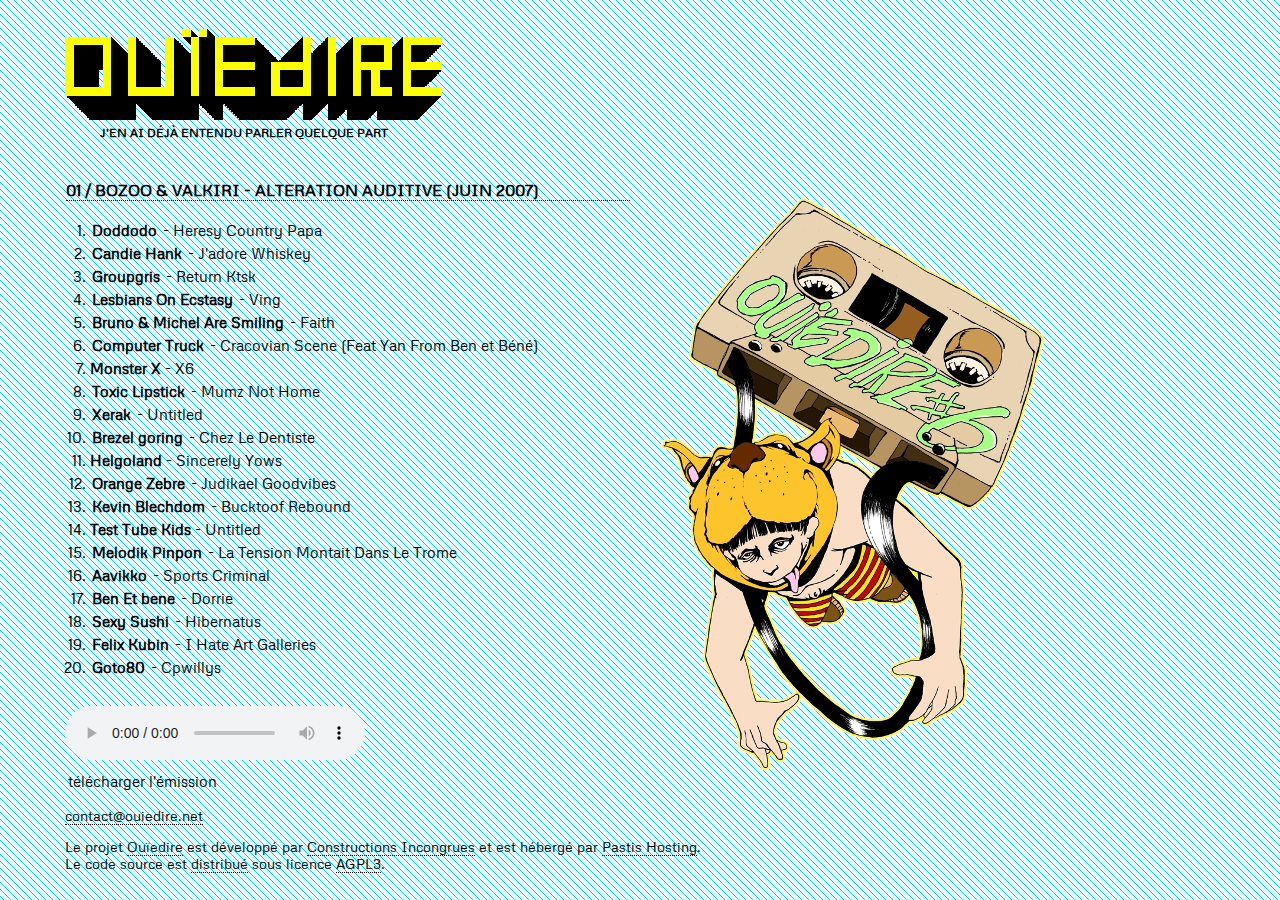
==== commit 50dace50: "ajout du slogan" ====
--- a/show.html
+++ b/show.html
@@ -19,9 +19,13 @@
 <body>
   <div class="grid-container">
     <header class="grid-100">
-     <a href="#">
+     
+     <p><a href="#">
      <img src="assets/img/logo.png" alt="Ouïedire" />
      </a>
+    </p>
+    <p class="slogan">j'en ai déjà entendu parler quelque part</p>
+
     </header>
 
 <div class="grid-50 mobile-grid-100">
--- a/assets/stylesheets/main.css
+++ b/assets/stylesheets/main.css
@@ -16,7 +16,7 @@
 }
 
 header img {max-width: 100%; max-height: 100%;margin-left: 2px;margin-bottom: 20px;}
-
+header .slogan {margin: -40px 0 40px 50px;font-size: 14px;font-size: 1.2rem;font-weight: bold;text-transform: uppercase;}
 ul
 {
 list-style-image:url('../img/files_black.png');
@@ -35,7 +35,7 @@
 .number li {font-size: 15px;font-size: 1.5rem;}
 .donwload a {background-color:transparent;padding:4px;text-decoration: none;color: #000;}
 .number li a:hover {background-color: #fcfe04;padding:2px;}
-.donwload {margin:10px 0 0 14px;font-size: 15px;font-size: 1.5rem;text-transform: capitalize;}
+.donwload {margin:10px 0 0 14px;font-size: 15px;font-size: 1.5rem;text-transform: lowercase;}
 h1 a {color: #000;text-decoration: none;}
 h1 {font-size:16px;font-size: 1.6rem; text-transform: uppercase;margin: 0px 0 20px 16px;border-bottom: 1px dotted #000;}
 
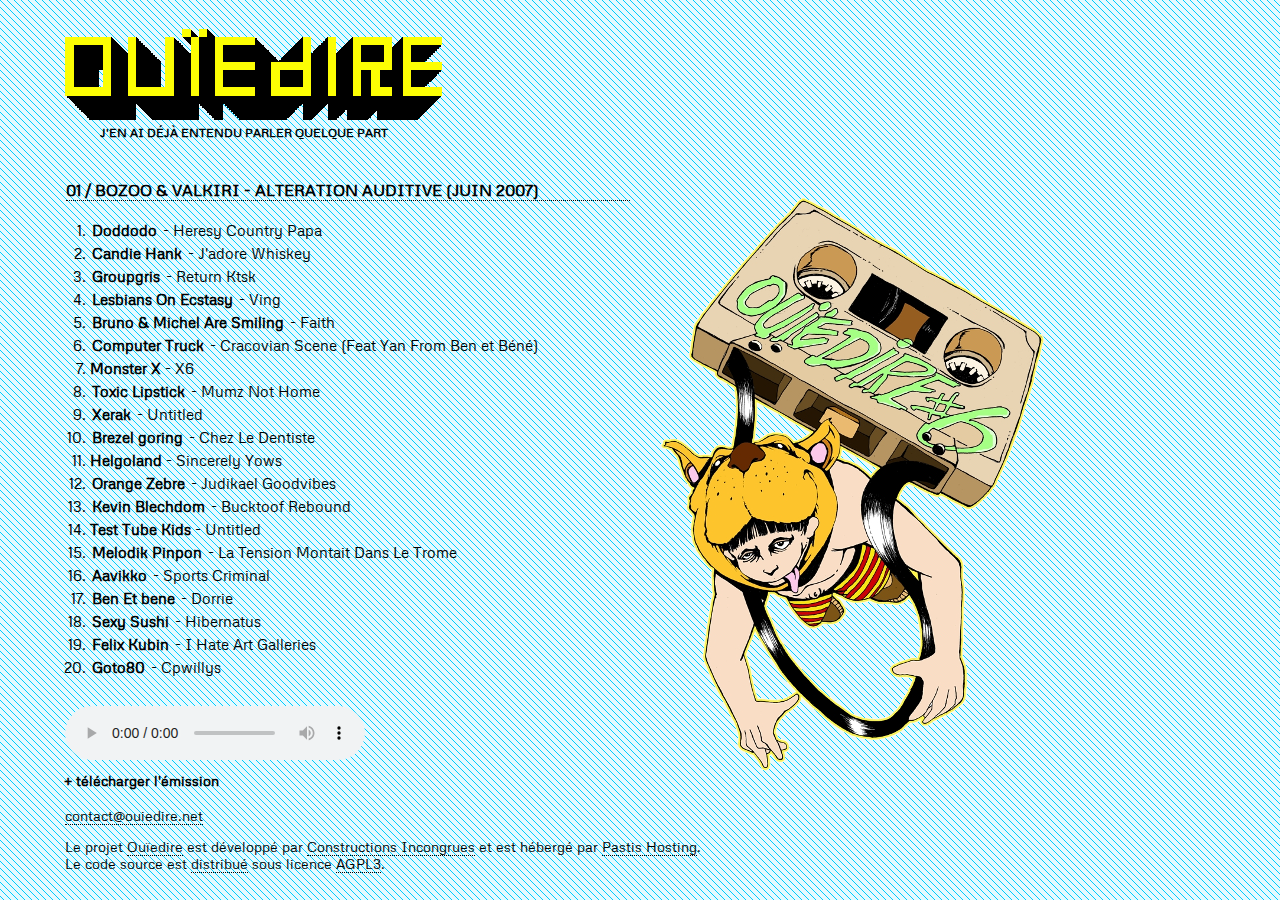
==== commit 3dba1a9a: "check" ====
--- a/show.html
+++ b/show.html
@@ -62,7 +62,7 @@
   Votre navigateur n'est pas compatible
 </audio>
 
-<p class="donwload"><a href="">Télécharger l'émission</a></p>
+<p class="donwload"> <strong>+<a href="">Télécharger l'émission</a></strong></p>
 
 
 </div>
--- a/assets/stylesheets/main.css
+++ b/assets/stylesheets/main.css
@@ -28,14 +28,15 @@
 footer a
 {text-decoration: none;color: #000;
 border-bottom: 1px dotted #000;}
-footer {margin:20px 0 0 15px;font-size: 14px;font-size: 1.4rem;}
+footer {margin:0 0 0 15px;font-size: 14px;font-size: 1.4rem;}
+
 
 .number a, .text-pink {font-weight: bold;}
 .number li a {background-color: transparent}
 .number li {font-size: 15px;font-size: 1.5rem;}
 .donwload a {background-color:transparent;padding:4px;text-decoration: none;color: #000;}
 .number li a:hover {background-color: #fcfe04;padding:2px;}
-.donwload {margin:10px 0 0 14px;font-size: 15px;font-size: 1.5rem;text-transform: lowercase;}
+.donwload {margin:10px 0 0 14px;font-size: 14px;font-size: 1.4rem;text-transform: lowercase;}
 h1 a {color: #000;text-decoration: none;}
 h1 {font-size:16px;font-size: 1.6rem; text-transform: uppercase;margin: 0px 0 20px 16px;border-bottom: 1px dotted #000;}
 
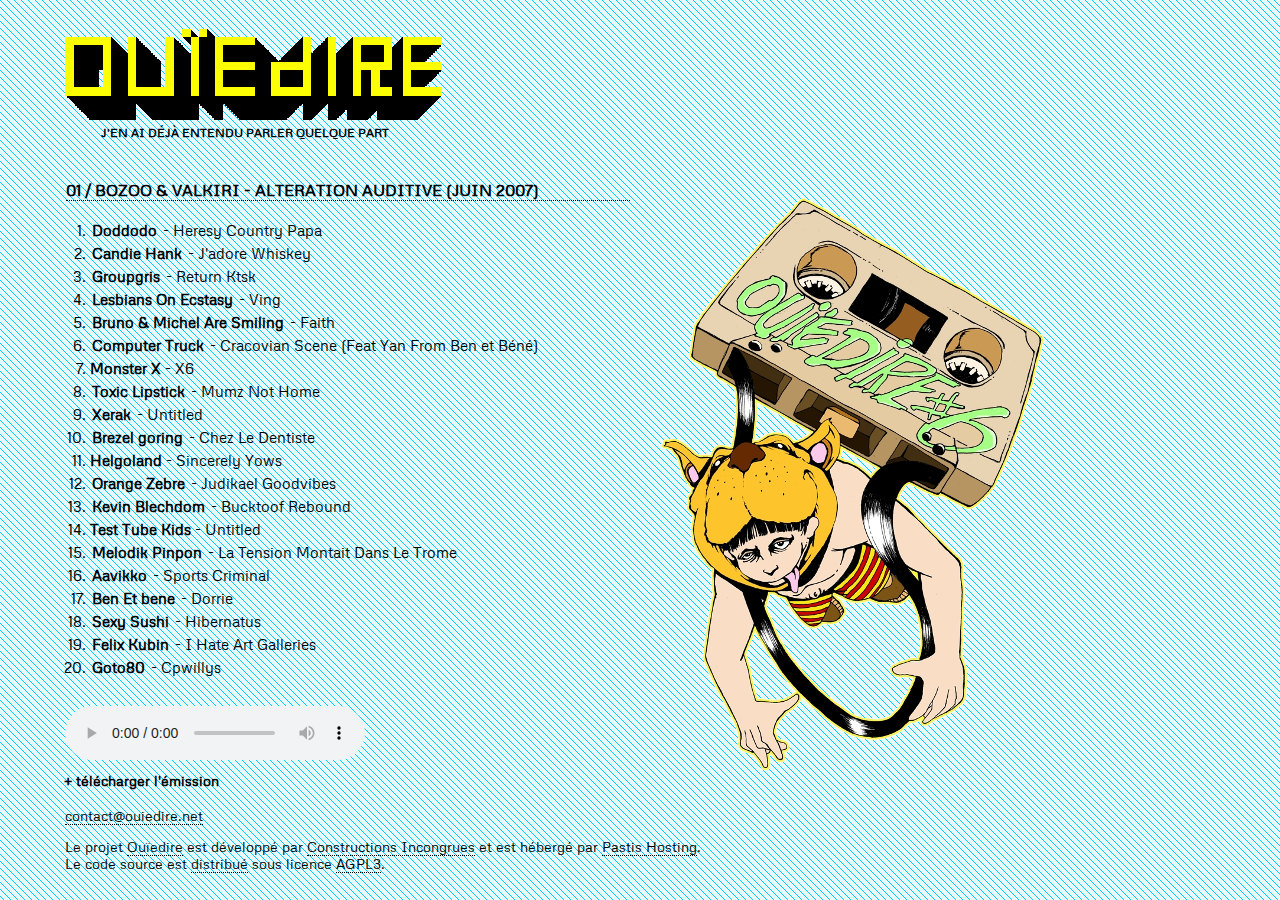
==== commit bcaf0982: "w3c correction & add some padding on ul element" ====
--- a/show.html
+++ b/show.html
@@ -40,14 +40,14 @@
 <li><a href="http://lezziesonx.com/">Lesbians On Ecstasy</a> - Ving </li>
 <li><a href="http://www.bamas.org/">Bruno &amp; Michel Are Smiling </a>- Faith</li>
 <li><a href="http://computertruck.parishq.net/">Computer Truck </a>- Cracovian Scene (Feat Yan From Ben et B&eacute;n&eacute;)</li>
-<li><span class="text-pink">Monster X</span> - X6</li>
+<li><span class="text">Monster X</span> - X6</li>
 <li><a href="http://www.toxiclipstick.com/">Toxic Lipstick</a> - Mumz Not Home</li>
 <li><a href="http://www.xerak.com">Xerak</a> - Untitled</li>
 <li><a href="http://gagarinrecords.com/artists/brezelgoering/">Brezel goring</a> - Chez Le Dentiste</li>
-<li><span class="text-pink">Helgoland</span> - Sincerely Yows</li>
+<li><span class="text">Helgoland</span> - Sincerely Yows</li>
 <li><a href="http://www.orangezebre.com/">Orange Zebre</a> - Judikael Goodvibes</li>
 <li><a href="http://www.kevyb.com/">Kevin Blechdom</a> - Bucktoof Rebound</li>
-<li><span class="text-pink">Test Tube Kids</span> - Untitled</li>
+<li><span class="text">Test Tube Kids</span> - Untitled</li>
 <li><a href="http://www.billviolet.be/">Melodik Pinpon</a> - La Tension Montait Dans Le Trome</li>
 <li><a href="http://www.aavikko.net/">Aavikko</a> - Sports Criminal</li>
 <li><a href="http://www.benetbene.net/">Ben Et bene</a> - Dorrie</li>
@@ -63,8 +63,6 @@
 </audio>
 
 <p class="donwload"> <strong>+<a href="">Télécharger l'émission</a></strong></p>
-
-
 </div>
 <div class="grid-50 mobile-grid-100">
 <p><img src="assets/img/cover/ouiedire_6.png" alt=""></p>
@@ -76,6 +74,7 @@
       <br />Le code source est <a href="https://github.com/constructions-incongrues/">distribué</a> sous licence <a href="http://www.gnu.org/licenses/agpl.html">AGPL3</a>.</p>
     
   </footer>
+</div><!-- .container --> 
   <script src="./assets/javascripts/jquery.js"></script>
   <script src="./assets/javascripts/demo.js"></script>
 </body>
--- a/assets/stylesheets/main.css
+++ b/assets/stylesheets/main.css
@@ -10,17 +10,11 @@
 }
 
 
-html 
-{
-font-size:62.5%;
-}
+html { font-size:62.5%;}
 
 header img {max-width: 100%; max-height: 100%;margin-left: 2px;margin-bottom: 20px;}
-header .slogan {margin: -40px 0 40px 50px;font-size: 14px;font-size: 1.2rem;font-weight: bold;text-transform: uppercase;}
-ul
-{
-list-style-image:url('../img/files_black.png');
-} 
+header .slogan {margin: -40px 0 40px 51px;font-size: 14px;font-size: 1.2rem;font-weight: bold;text-transform: uppercase;}
+ul{ list-style-image:url('../img/files_black.png');margin-bottom: 40px; } 
 
 li {margin:5px 0 5px 0;font-size: 15px; font-size: 1.5rem;}
 li a {text-decoration: none;color:#000;background-color: #e6faff;padding: 2px;}
@@ -31,7 +25,7 @@
 footer {margin:0 0 0 15px;font-size: 14px;font-size: 1.4rem;}
 
 
-.number a, .text-pink {font-weight: bold;}
+.number a, .text {font-weight: bold;}
 .number li a {background-color: transparent}
 .number li {font-size: 15px;font-size: 1.5rem;}
 .donwload a {background-color:transparent;padding:4px;text-decoration: none;color: #000;}
@@ -39,5 +33,7 @@
 .donwload {margin:10px 0 0 14px;font-size: 14px;font-size: 1.4rem;text-transform: lowercase;}
 h1 a {color: #000;text-decoration: none;}
 h1 {font-size:16px;font-size: 1.6rem; text-transform: uppercase;margin: 0px 0 20px 16px;border-bottom: 1px dotted #000;}
-
+h2, h3 {padding:4px;border-bottom:1px dotted #000;text-transform: uppercase;}
+h2 {margin:0 0 30px 16px;font-size: 1.3rem; }
+h3 {color:#000;margin: 0 0 20px 16px;font-size: 1.2rem; }
 audio {margin: 20px 0 0 15px;}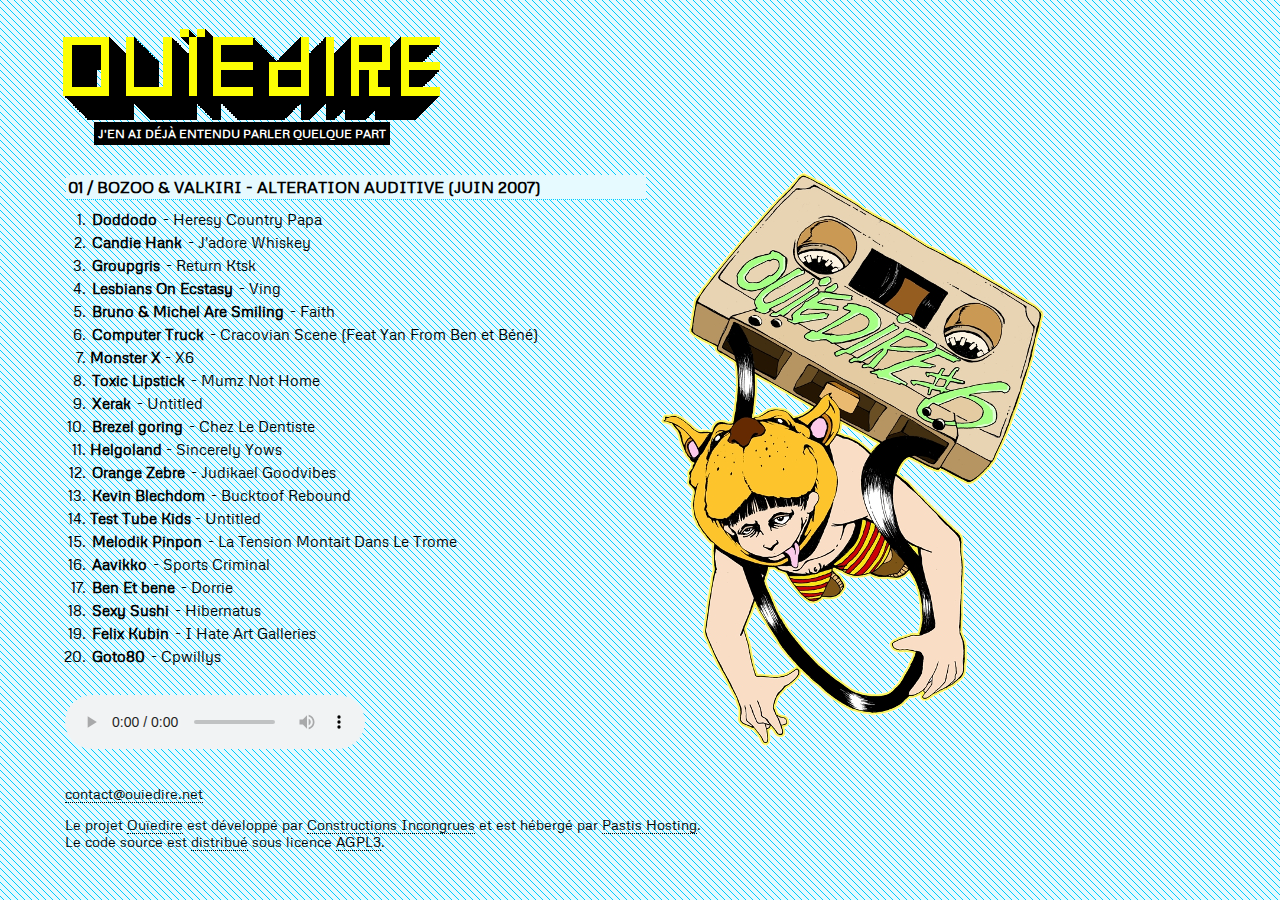
==== commit e123c4ae: "clean css & optimisate html" ====
--- a/show.html
+++ b/show.html
@@ -20,11 +20,12 @@
   <div class="grid-container">
     <header class="grid-100">
      
-     <p><a href="#">
+    <p><a href="#">
      <img src="assets/img/logo.png" alt="Ouïedire" />
      </a>
+     <br />
+    <span class="slogan">j'en ai déjà entendu parler quelque part</span>
     </p>
-    <p class="slogan">j'en ai déjà entendu parler quelque part</p>
 
     </header>
 
@@ -57,12 +58,13 @@
 </ol> 
 
 
+
+
 <audio controls="controls">
   <source src="assets/emissions/Ouiedire-Emission-n6_www.ouiedire.net.mp3" type="audio/mp3" />
   Votre navigateur n'est pas compatible
 </audio>
 
-<p class="donwload"> <strong>+<a href="">Télécharger l'émission</a></strong></p>
 </div>
 <div class="grid-50 mobile-grid-100">
 <p><img src="assets/img/cover/ouiedire_6.png" alt=""></p>
--- a/assets/stylesheets/main.css
+++ b/assets/stylesheets/main.css
@@ -1,39 +1,50 @@
+/*
+Code by Constructions Incongrues www.constructions-incongrues.net/.p
+Code licensed under the  GNU AGPLv3:
+http://www.gnu.org/licenses/gpl.txt
+Version: 1.0 
+*/
+
+
 @import url(http://fonts.googleapis.com/css?family=Metrophobic);
 
-body 
-{
-background-color: #FFF9FF;
-background-image: url(../img/pattern.gif);
-background-repeat: repeat; 
-background-attachment: fixed;
-font-family: 'Metrophobic', sans-serif;
-}
+html { font-size:62.5%;}
+body {background-color: #FFF9FF;background-image: url(../img/pattern.gif); background-repeat: repeat; background-attachment: fixed; font-family: 'Metrophobic', sans-serif; }
+
+/* ====== Text treatments ====== */
+
+span.slogan {background-color:#000;color:#FFF;padding:4px;display:inline-block;position: relative;left:44px;font-size: 12px;font-size: 1.2rem;font-weight: bold;text-transform: uppercase;}
+
+/* links */
 
 
-html { font-size:62.5%;}
+li a {text-decoration: none;color:#000;background-color: #e6faff;padding: 2px;border-bottom: 1px dotted #00CCFF;}
+.number a, .text {font-weight: bold;}
+.number li a {background-color: transparent;border-bottom: none;}
+footer a {text-decoration: none;color: #000;border-bottom: 1px dotted #000;}
+footer a:hover {border-bottom: 1px solid #000;}
+li a:hover {border-bottom: 1px solid #00CCFF;}
+.donwload a {background-color:#000;padding:4px;text-decoration: none;color: #FFF;}
+.number li a:hover {border-bottom:1px solid #000;}
+h1 a {color: #000;text-decoration: none;}
 
-header img {max-width: 100%; max-height: 100%;margin-left: 2px;margin-bottom: 20px;}
-header .slogan {margin: -40px 0 40px 51px;font-size: 14px;font-size: 1.2rem;font-weight: bold;text-transform: uppercase;}
-ul{ list-style-image:url('../img/files_black.png');margin-bottom: 40px; } 
+/* ====== Heading ====== */
 
-li {margin:5px 0 5px 0;font-size: 15px; font-size: 1.5rem;}
-li a {text-decoration: none;color:#000;background-color: #e6faff;padding: 2px;}
-li a:hover {background-color:#fcfe04;}
-footer a
-{text-decoration: none;color: #000;
-border-bottom: 1px dotted #000;}
-footer {margin:0 0 0 15px;font-size: 14px;font-size: 1.4rem;}
-
-
-.number a, .text {font-weight: bold;}
-.number li a {background-color: transparent}
-.number li {font-size: 15px;font-size: 1.5rem;}
-.donwload a {background-color:transparent;padding:4px;text-decoration: none;color: #000;}
-.number li a:hover {background-color: #fcfe04;padding:2px;}
-.donwload {margin:10px 0 0 14px;font-size: 14px;font-size: 1.4rem;text-transform: lowercase;}
-h1 a {color: #000;text-decoration: none;}
-h1 {font-size:16px;font-size: 1.6rem; text-transform: uppercase;margin: 0px 0 20px 16px;border-bottom: 1px dotted #000;}
+h1 {font-size:16px;font-size: 1.6rem; text-transform: uppercase;position:relative;top:0px;left:16px;margin:20px 0 0 0;background-color: #e6faff;padding: 2px;border-bottom: 1px dotted #00CCFF;}
 h2, h3 {padding:4px;border-bottom:1px dotted #000;text-transform: uppercase;}
 h2 {margin:0 0 30px 16px;font-size: 1.3rem; }
 h3 {color:#000;margin: 0 0 20px 16px;font-size: 1.2rem; }
-audio {margin: 20px 0 0 15px;}+
+/* ----- list ----- */
+
+li {margin:5px 0 5px 0;font-size: 15px; font-size: 1.5rem;}
+ul{ list-style-image:url('../img/files_black.png');margin:30px 0 30px 0; } 
+
+/* **************** TEMPLATE ***************** */
+/* ====== Page Head, Body, and Foot ====== */
+
+footer {position:relative;left:15px;font-size: 14px;font-size: 1.4rem;}
+
+header img {max-width: 100%; max-height: 100%;margin: 0 0 -13px 0;}
+audio {margin: 20px 0 20px 15px;}
+.donwload {margin:0px 0 0px 14px;font-size: 14px;font-size: 1.4rem;}
